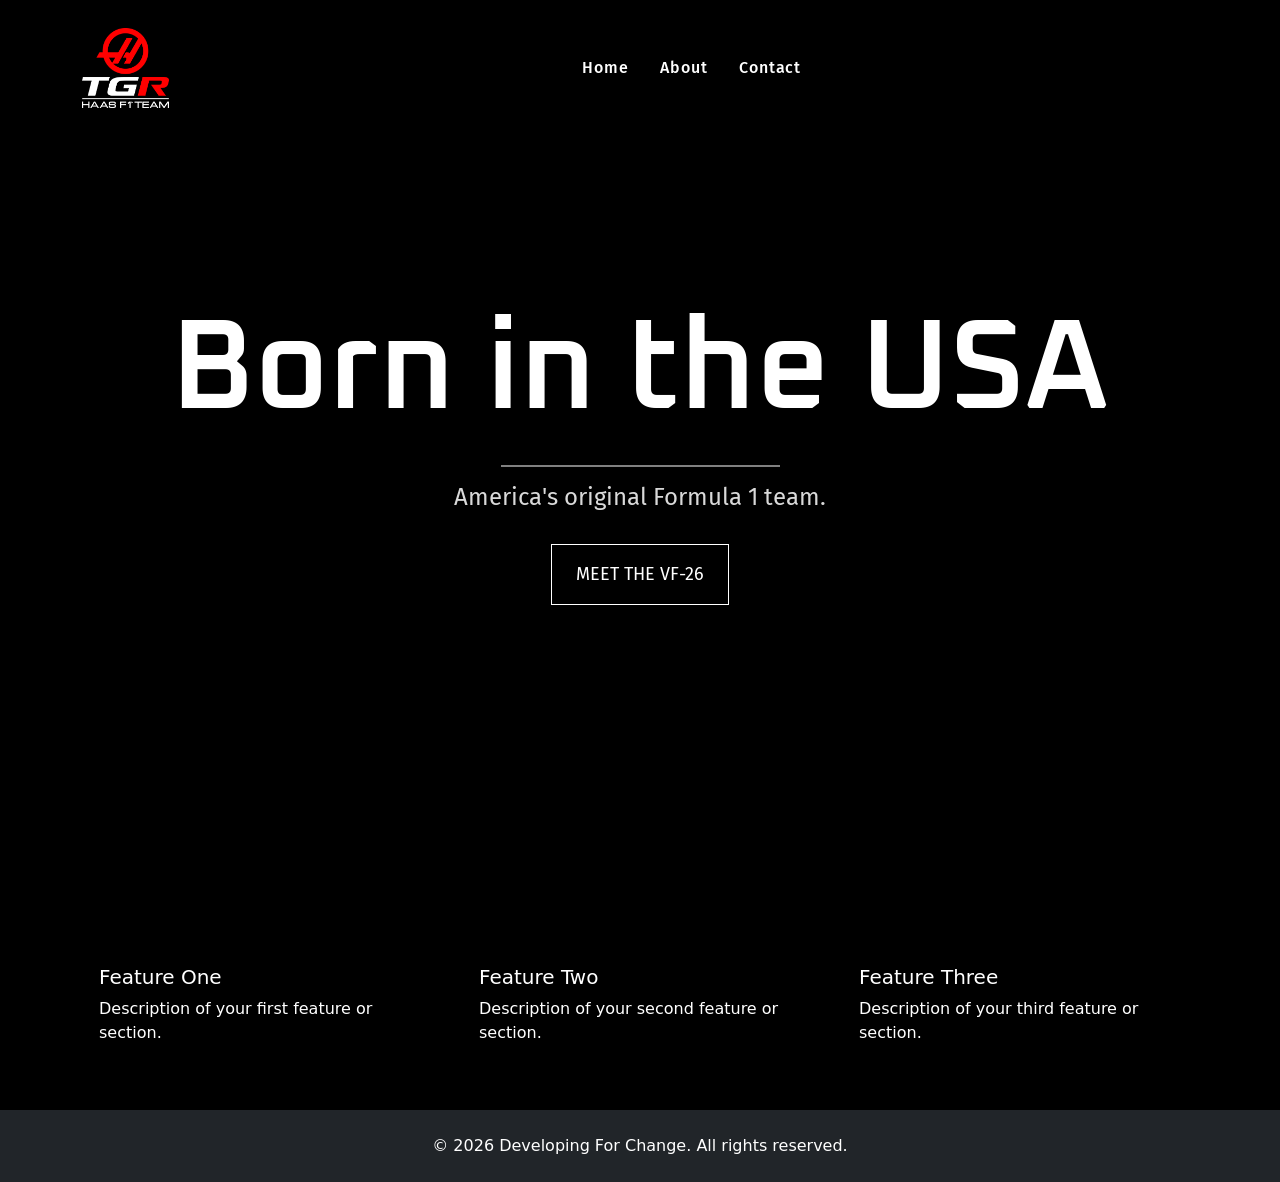
==== index.html @ 132ad81e "Moved CSS File" ====
<!DOCTYPE html>
<html lang="en">
<head>
    <meta charset="UTF-8">
    <meta name="viewport" content="width=device-width, initial-scale=1.0">
    <title>Developing For Change</title>

    <!-- Google Fonts -->
    <link rel="preconnect" href="https://fonts.googleapis.com">
    <link rel="preconnect" href="https://fonts.gstatic.com" crossorigin>
    <link href="https://fonts.googleapis.com/css2?family=Fira+Sans:ital,wght@0,300;0,400;0,600;0,700;1,400&family=Oxanium:wght@300;400;600;700&display=swap" rel="stylesheet">

    <!-- Bootstrap CSS -->
    <link href="https://cdn.jsdelivr.net/npm/bootstrap@5.3.3/dist/css/bootstrap.min.css" rel="stylesheet">

    <!-- Custom Styles -->
    <link rel="stylesheet" href="styles.css">
</head>
<body>

    <!-- Navbar -->
    <nav class="navbar navbar-expand-lg navbar-dark bg-dark">
        <div class="container">
            <a class="navbar-brand" href="#">
                <img src=".idea/media/tgrhf1_team_-_logo_rgb_full_vert_0.png" width="auto" height="80" class="d-inline-block align-top" alt="">
            </a>
            <button class="navbar-toggler" type="button" data-bs-toggle="collapse" data-bs-target="#navbarNav">
                <span class="navbar-toggler-icon"></span>
            </button>
            <div class="collapse navbar-collapse" id="navbarNav">
                <ul class="navbar-nav mx-auto justify-content-center">
                    <li class="nav-item"><a class="nav-link active" href="#">Home</a></li>
                    <li class="nav-item"><a class="nav-link" href="#">About</a></li>
                    <li class="nav-item"><a class="nav-link" href="#">Contact</a></li>
                </ul>
            </div>
        </div>
    </nav>

    <!-- Hero Section -->
    <section class="hero d-flex align-items-center justify-content-center text-center">
        <video class="hero-video" autoplay muted loop playsinline>
            <source src=".idea/media/hero-video.mp4" type="video/mp4">
        </video>
        <div class="hero-overlay"></div>
        <div class="container hero-content">
            <h1 class="hero-heading">Born in the USA</h1>
            <hr>
            <h6 class="hero-subheading mt-3">America's original Formula 1 team.</h6>
            <a href="#" class="btn btn-primary btn-lg mt-4">MEET THE VF-26</a>
        </div>
    </section>

    <!-- Main Content -->
    <main class="container my-5">
        <div class="row g-4">
            <div class="col-md-4">
                <div class="card h-100">
                    <div class="card-body">
                        <h5 class="card-title">Feature One</h5>
                        <p class="card-text">Description of your first feature or section.</p>
                    </div>
                </div>
            </div>
            <div class="col-md-4">
                <div class="card h-100">
                    <div class="card-body">
                        <h5 class="card-title">Feature Two</h5>
                        <p class="card-text">Description of your second feature or section.</p>
                    </div>
                </div>
            </div>
            <div class="col-md-4">
                <div class="card h-100">
                    <div class="card-body">
                        <h5 class="card-title">Feature Three</h5>
                        <p class="card-text">Description of your third feature or section.</p>
                    </div>
                </div>
            </div>
        </div>
    </main>

    <!-- Footer -->
    <footer class="bg-dark text-white text-center py-4">
        <div class="container">
            <p class="mb-0">&copy; 2026 Developing For Change. All rights reserved.</p>
        </div>
    </footer>

    <!-- Bootstrap JS -->
    <script src="https://cdn.jsdelivr.net/npm/bootstrap@5.3.3/dist/js/bootstrap.bundle.min.js"></script>

</body>
</html>
---- styles.css ----
:root {
    /* --- Backgrounds --- */
    --bs-body-bg:               #000000;  /* Main page background */
    --bs-secondary-bg:          #333333;  /* Secondary/muted background (cards, inputs, etc.) */

    /* --- Text --- */
    --bs-body-color:            #ffffff;  /* Default body text */
    --bs-secondary-color: rgba(255, 255, 255, 0.7);  /* Muted/secondary text */
    --bs-heading-color:         #ffffff;  /* h1–h6 headings */
    --bs-link-color:            #dd3333;  /* Hyperlinks */
    --bs-link-hover-color:      #ffffff;  /* Hyperlink hover */

    /* --- Navbar --- */
    --navbar-bg:                #000000;  /* Navbar background colour */
    --navbar-link-color:        #ffffff;  /* Navbar link text */
    --navbar-link-hover-color:  #dd3333;  /* Navbar link hover */
    --navbar-brand-color:       #ffffff;  /* Navbar brand text */

    /* --- Buttons --- */
    --btn-primary-bg: rgba(0, 0, 0, 0);  /* Primary button background */
    --btn-primary-border: #ffffff;  /* Primary button border */
    --btn-primary-color:        #ffffff;  /* Primary button text */
    --btn-primary-hover-bg: #df0000;  /* Primary button hover background */
    --btn-secondary-bg: #606060;  /* Secondary button background */
    --btn-secondary-border: #ffffff;  /* Secondary button border */
    --btn-secondary-color:      #ffffff;  /* Secondary button text */
    --btn-secondary-hover-bg: #9f9f9f;  /* Secondary button hover background */
    --btn-border-radius:        0rem;                    /* Button corner radius */
    --btn-padding-y:            16px;               /* Button vertical padding */
    --btn-padding-x:            24px;                /* Button horizontal padding */
    --btn-font-size:            18px;                   /* Button font size */
    --btn-primary-font-family:  'Fira Sans', sans-serif; /* Button font family */

    /* --- Navbar Gradient --- */
    --navbar-gradient-start:    rgba(0, 0, 0, 1);       /* Gradient top colour */
    --navbar-gradient-end:      rgba(0, 0, 0, 0);       /* Gradient bottom colour */

    /* --- Navbar Links --- */
    --navbar-ul-gap:            16px;                   /* Gap between nav items */
    --navbar-link-font-family:  'Fira Sans', sans-serif; /* Nav link font */
    --navbar-link-font-size:    16px;                   /* Nav link font size */
    --navbar-link-font-weight:  500;                    /* Nav link font weight */
    --navbar-link-padding-y:    48px;                 /* Nav link vertical padding */
    --navbar-link-padding-x:    0.75rem;                /* Nav link horizontal padding */
    --navbar-link-letter-spacing: 0.05em;               /* Nav link letter spacing */

    /* --- Hero Section --- */
    --hero-overlay-opacity:     0.2;                    /* Overlay for contrast */
    --hero-heading-font:        'Oxanium', sans-serif;  /* Hero font */
    --hero-heading-size:        8rem;                   /* Hero font size */
    --hero-heading-weight:      600;                    /* Hero font weight */
    --hero-heading-color:       #ffffff;                /* Hero text colour */
    --hero-subheading-font:     'Fira Sans', sans-serif; /* Hero caption font */
    --hero-subheading-size:     1.5rem;                 /* Hero caption size */
    --hero-subheading-weight:   400;                    /* Hero caption weight */
    --hero-subheading-color:    #ffffff;                /* Hero caption colour */
    --hero-subheading-opacity:  0.85;                   /* Hero caption opacity */

    /* --- Divider line --- */
    --hr-color:                 #ffffff;
    --hr-thickness:             2px;
    --hr-width:                 25%;
    --hr-opacity:               0.5;
    --hr-margin:                1rem auto;

    /* --- Cards --- */
    --bs-card-bg:               #ffffff;  /* Card background */
    --bs-card-border-color:     #dee2e6;  /* Card border colour */
    --bs-card-border-radius:    0.375rem; /* Card corner radius */
    --bs-card-cap-bg:           #f8f9fa;  /* Card header/footer background */
    --bs-card-color:            #212529;  /* Card body text */
    --card-box-shadow:          none;     /* Card shadow (e.g. 0 2px 8px rgba(0,0,0,0.1)) */
}

/* --- Apply navbar variables --- */
.navbar                         { background-color: var(--navbar-bg) !important; }
.navbar .navbar-brand           { color: var(--navbar-brand-color) !important; }
.navbar .navbar-nav             { gap: var(--navbar-ul-gap); }
.navbar .nav-link {
    color:          var(--navbar-link-color) !important;
    font-family:    var(--navbar-link-font-family);
    font-size:      var(--navbar-link-font-size);
    font-weight:    var(--navbar-link-font-weight);
    padding-top:    var(--navbar-link-padding-y);
    padding-bottom: var(--navbar-link-padding-y);
    padding-left:   var(--navbar-link-padding-x);
    padding-right:  var(--navbar-link-padding-x);
    letter-spacing: var(--navbar-link-letter-spacing);
}
.navbar .nav-link:hover         { color: var(--navbar-link-hover-color) !important; }

/* --- Apply button variables --- */
.btn-primary {
    background-color: var(--btn-primary-bg);
    border-color:     var(--btn-primary-border);
    color:            var(--btn-primary-color);
    border-radius: var(--btn-border-radius);
    font-family: var(--btn-primary-font-family);
    font-size: var(--btn-font-size);
    padding-top:    var(--btn-padding-y);
    padding-bottom: var(--btn-padding-y);
    padding-left:   var(--btn-padding-x);
    padding-right:  var(--btn-padding-x);
}
.btn-primary:hover {
    background-color: var(--btn-primary-hover-bg);
    border-color:     var(--btn-primary-hover-bg);
    color:            var(--btn-primary-color);
}
.btn-secondary {
    background-color: var(--btn-secondary-bg);
    border-color:     var(--btn-secondary-border);
    color:            var(--btn-secondary-color);
}
.btn-secondary:hover {
    background-color: var(--btn-secondary-hover-bg);
    border-color:     var(--btn-secondary-hover-bg);
    color:            var(--btn-secondary-color);
}


.navbar {
    position: absolute;
    top: 0;
    left: 0;
    right: 0;
    z-index: 10;
    background-color: transparent !important;
    background: linear-gradient(180deg, var(--navbar-gradient-start) 0%, var(--navbar-gradient-end) 100%);
}

.hero {
    position: relative;
    min-height: 100vh;
    overflow: hidden;
    color: #ffffff;
}

.hero-video {
    position: absolute;
    top: 50%;
    left: 50%;
    min-width: 100%;
    min-height: 100%;
    transform: translate(-50%, -50%);
    object-fit: cover;
    z-index: 0;
}

.hero-overlay {
    position: absolute;
    inset: 0;
    background-color: rgba(0, 0, 0, var(--hero-overlay-opacity));
    z-index: 1;
}

.hero-content {
    position: relative;
    z-index: 2;
}

.hero-heading {
    font-family: var(--hero-heading-font);
    font-size: var(--hero-heading-size);
    font-weight: var(--hero-heading-weight);
    color: var(--hero-heading-color);
}

.hero-subheading {
    font-family: var(--hero-subheading-font);
    font-size: var(--hero-subheading-size);
    font-weight: var(--hero-subheading-weight);
    opacity: var(--hero-subheading-opacity);
    color: var(--hero-subheading-color);
}

hr {
    border: none;
    border-top: var(--hr-thickness) solid var(--hr-color);
    width: var(--hr-width);
    margin: var(--hr-margin);
    opacity: var(--hr-opacity);
}
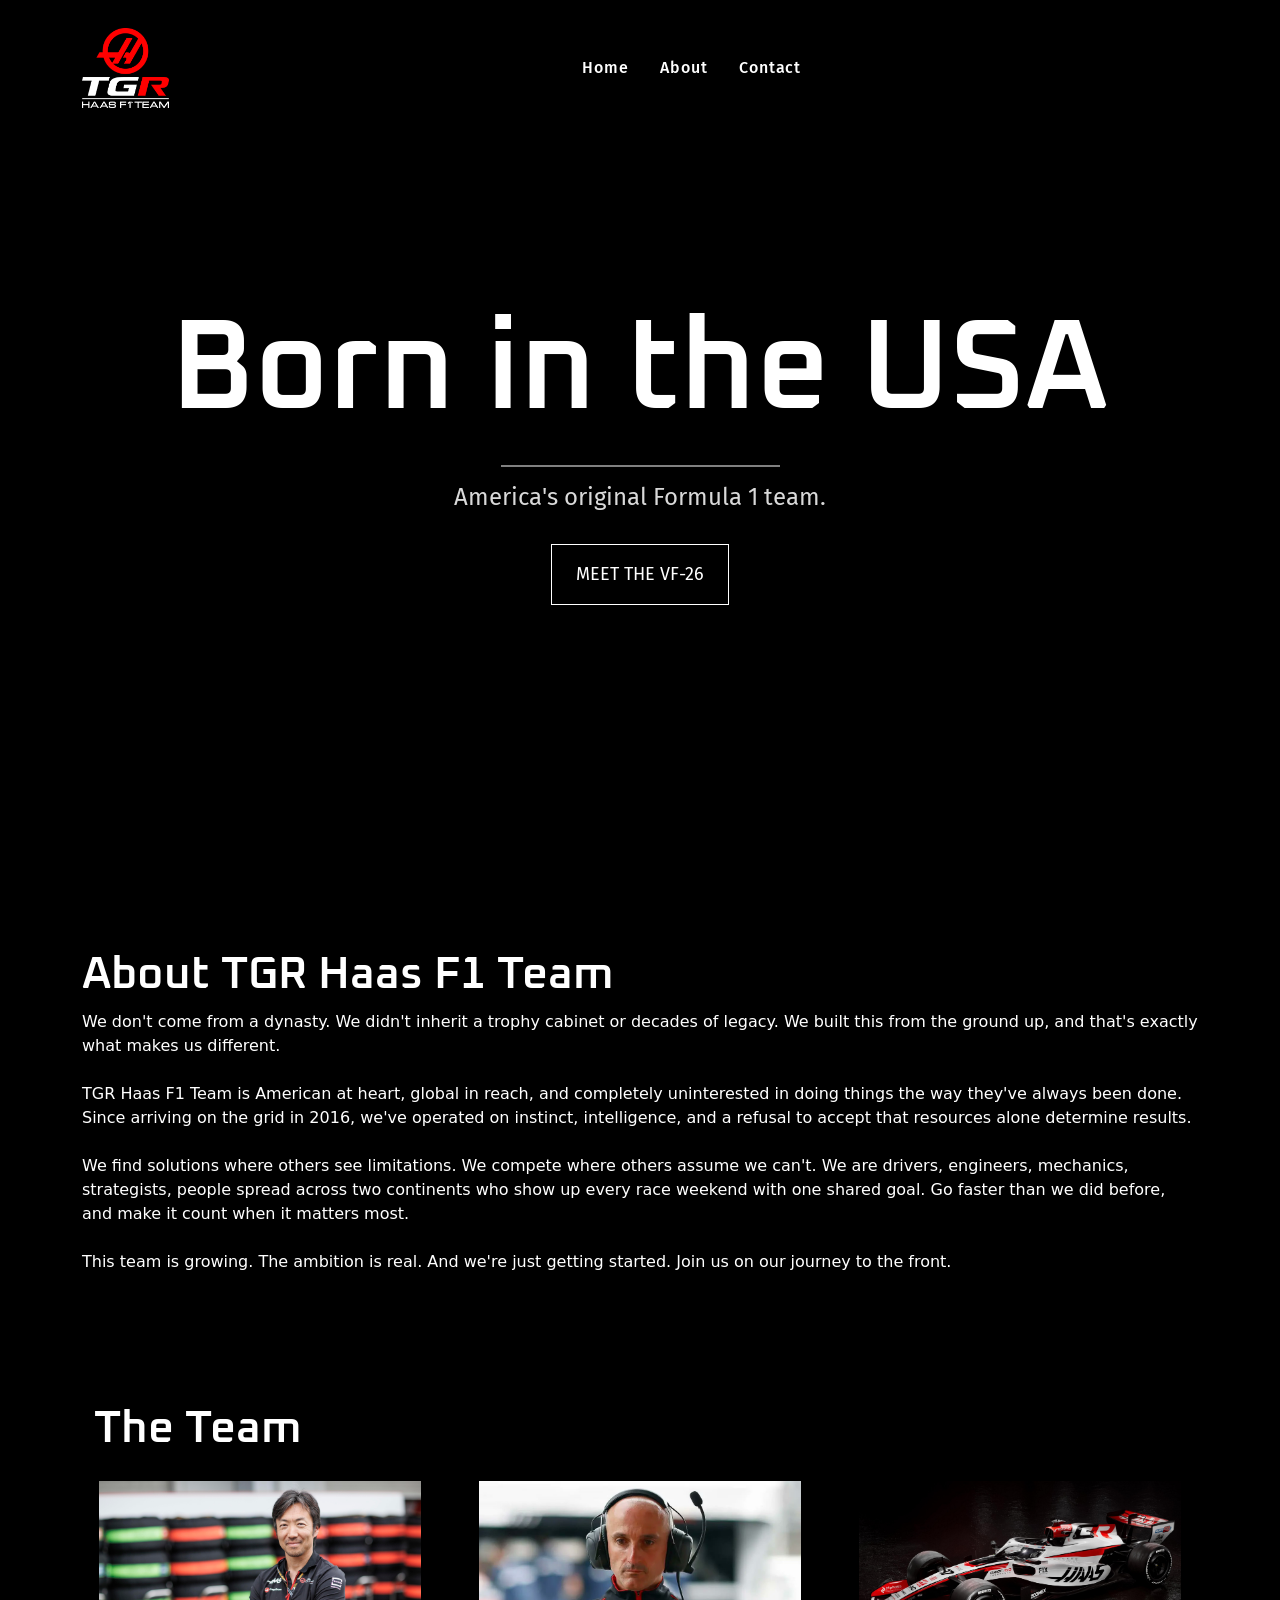
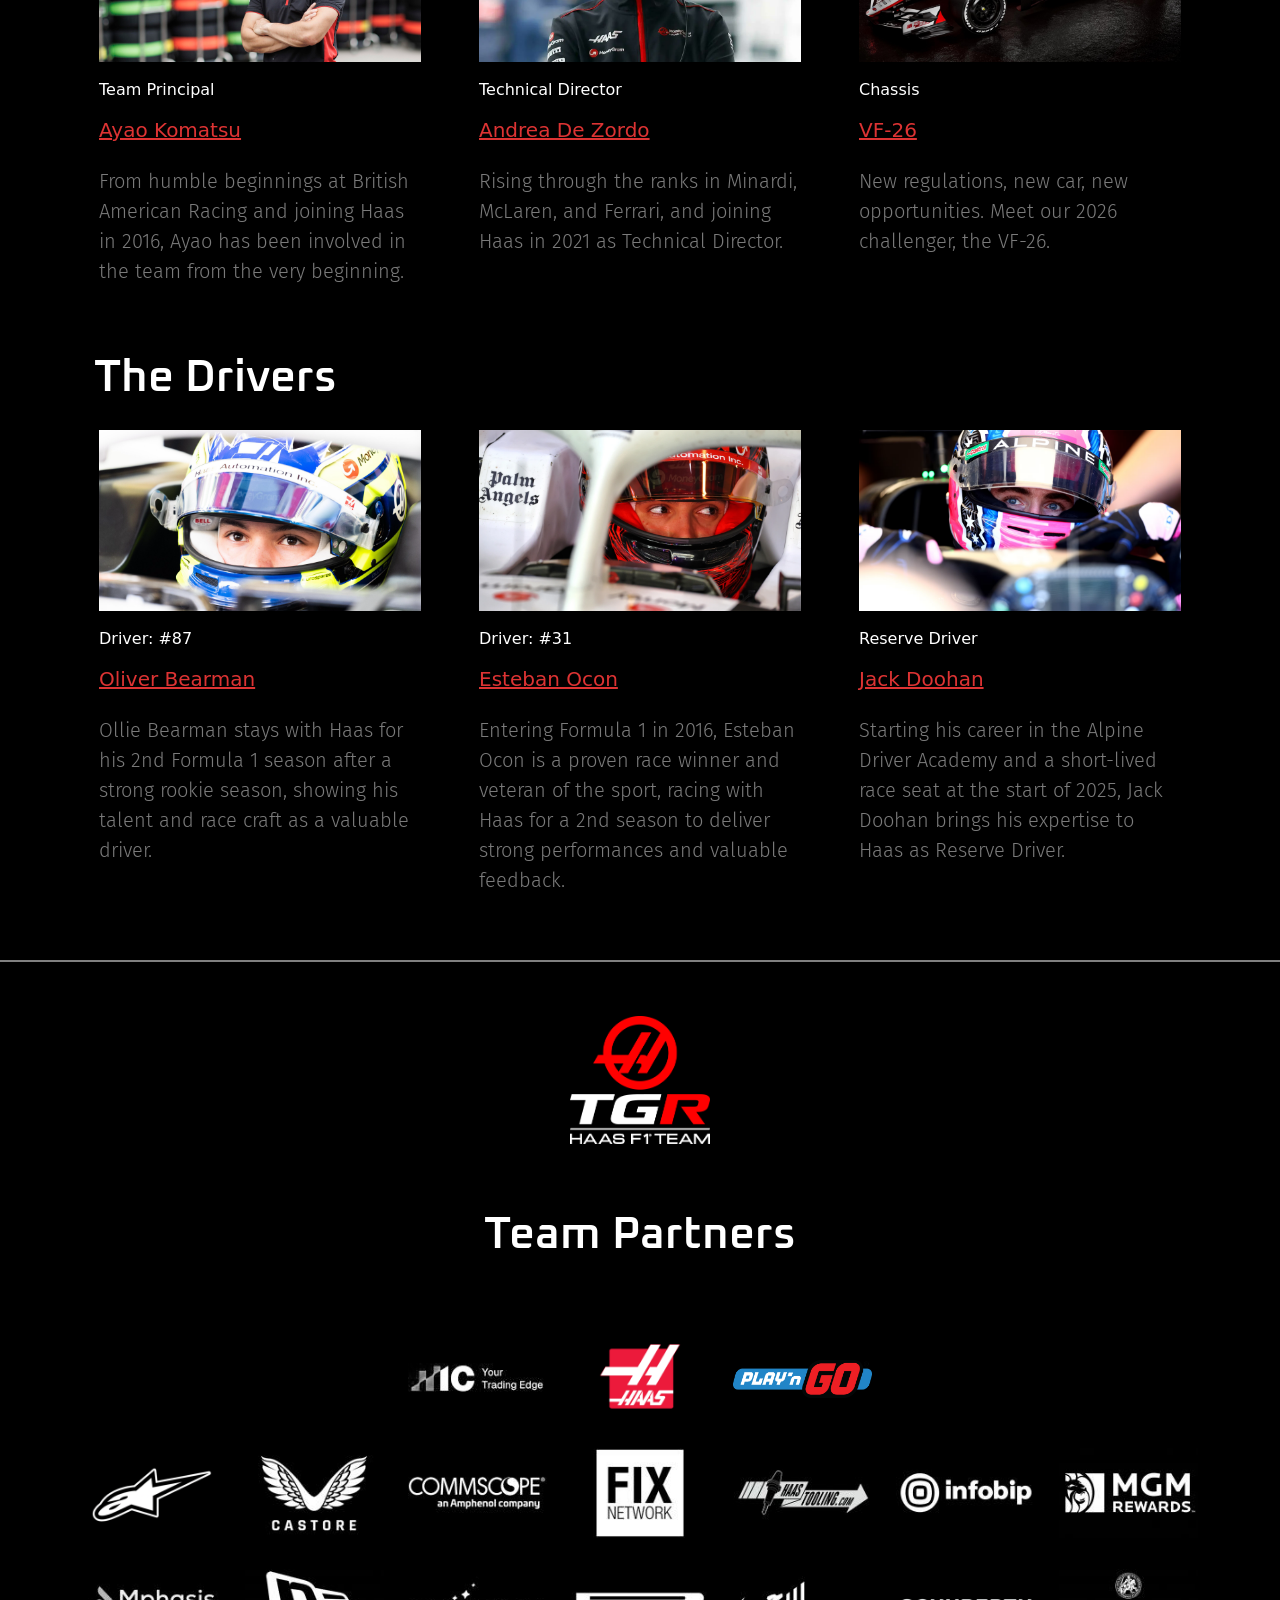
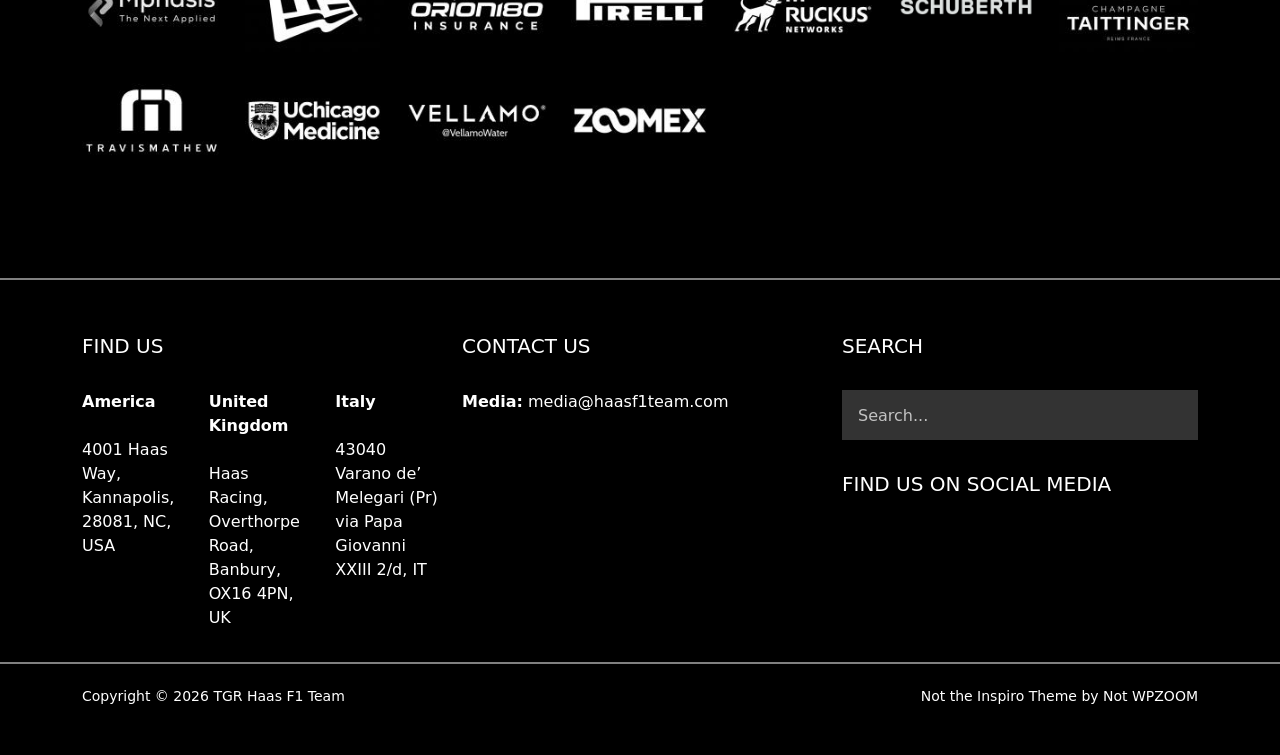
==== commit e9ac1035: "Added pages and descriptions" ====
--- a/index.html
+++ b/index.html
@@ -21,8 +21,8 @@
     <!-- Navbar -->
     <nav class="navbar navbar-expand-lg navbar-dark bg-dark">
         <div class="container">
-            <a class="navbar-brand" href="#">
-                <img src=".idea/media/tgrhf1_team_-_logo_rgb_full_vert_0.png" width="auto" height="80" class="d-inline-block align-top" alt="">
+            <a class="navbar-brand" href="index.html">
+                <img src="media/haas-nav-logo.png" width="auto" height="80" class="d-inline-block align-top" alt="">
             </a>
             <button class="navbar-toggler" type="button" data-bs-toggle="collapse" data-bs-target="#navbarNav">
                 <span class="navbar-toggler-icon"></span>
@@ -40,7 +40,7 @@
     <!-- Hero Section -->
     <section class="hero d-flex align-items-center justify-content-center text-center">
         <video class="hero-video" autoplay muted loop playsinline>
-            <source src=".idea/media/hero-video.mp4" type="video/mp4">
+            <source src="media/hero-video-1080p.mp4" type="video/mp4">
         </video>
         <div class="hero-overlay"></div>
         <div class="container hero-content">
@@ -53,39 +53,270 @@
 
     <!-- Main Content -->
     <main class="container my-5">
+        <div class="header-container">
+            <h1>About TGR Haas F1 Team</h1>
+        </div>
+
+    <p style="margin-bottom: 128px">
+        We don't come from a dynasty. We didn't inherit a trophy cabinet or decades of legacy. We built this from the ground up, and that's exactly what makes us different.<br><br>
+        TGR Haas F1 Team is American at heart, global in reach, and completely uninterested in doing things the way they've always been done. Since arriving on the grid in 2016, we've operated on instinct, intelligence, and a refusal to accept that resources alone determine results.<br><br>
+        We find solutions where others see limitations. We compete where others assume we can't. We are drivers, engineers, mechanics, strategists, people spread across two continents who show up every race weekend with one shared goal. Go faster than we did before, and make it count when it matters most.<br><br>
+        This team is growing. The ambition is real. And we're just getting started. Join us on our journey to the front.
+    </p>
+    </main>
+
+    <main class="container my-5">
+        <div class="header-container" style="padding-left: 12px">
+            <h1>The Team</h1>
+        </div>
+
         <div class="row g-4">
             <div class="col-md-4">
                 <div class="card h-100">
                     <div class="card-body">
-                        <h5 class="card-title">Feature One</h5>
-                        <p class="card-text">Description of your first feature or section.</p>
-                    </div>
-                </div>
-            </div>
-            <div class="col-md-4">
-                <div class="card h-100">
-                    <div class="card-body">
-                        <h5 class="card-title">Feature Two</h5>
-                        <p class="card-text">Description of your second feature or section.</p>
-                    </div>
-                </div>
-            </div>
-            <div class="col-md-4">
-                <div class="card h-100">
-                    <div class="card-body">
-                        <h5 class="card-title">Feature Three</h5>
-                        <p class="card-text">Description of your third feature or section.</p>
+                        <img src="media/ayao.jpg" class="img-fluid" alt="..." width="400" height="300">
+                        <c>Team Principal</c>
+                        <h5><a class="link-opacity-100" href="ayao-komatsu.html">Ayao Komatsu</a></h5>
+                        <p class="card-text">From humble beginnings at British American Racing and joining Haas in 2016, Ayao has been involved in the team from the very beginning.</p>
+                    </div>
+                </div>
+            </div>
+            <div class="col-md-4">
+                <div class="card h-100">
+                    <div class="card-body">
+                        <img src="media/andrea.png" class="img-fluid" alt="..." width="400" height="300">
+                        <c>Technical Director</c>
+                        <h5><a class="link-opacity-100" href="andrea-de-zordo.html">Andrea De Zordo</a></h5>
+                        <p class="card-text">Rising through the ranks in Minardi, McLaren, and Ferrari, and joining Haas in 2021 as Technical Director.</p>
+                    </div>
+                </div>
+            </div>
+            <div class="col-md-4">
+                <div class="card h-100">
+                    <div class="card-body">
+                        <img src="media/vf26.jpg" class="img-fluid" alt="..." width="400" height="300">
+                        <c>Chassis</c>
+                        <h5><a class="link-opacity-100" href="vf-26.html">VF-26</a></h5>
+                        <p class="card-text">New regulations, new car, new opportunities. Meet our 2026 challenger, the VF-26.</p>
                     </div>
                 </div>
             </div>
         </div>
     </main>
 
+    <main class="container my-5">
+        <div class="header-container" style="padding-left: 12px">
+            <h1>The Drivers</h1>
+        </div>
+
+        <div class="row g-4">
+            <div class="col-md-4">
+                <div class="card h-100">
+                    <div class="card-body">
+                        <img src="media/ollie.png" class="img-fluid" alt="..." width="400" height="300">
+                        <c>Driver: #87</c>
+                        <h5><a class="link-opacity-100" href="#">Oliver Bearman</a></h5>
+                        <p class="card-text">Ollie Bearman stays with Haas for his 2nd Formula 1 season after a strong rookie season, showing his talent and race craft as a valuable driver.</p>
+                    </div>
+                </div>
+            </div>
+            <div class="col-md-4">
+                <div class="card h-100">
+                    <div class="card-body">
+                        <img src="media/esteban.png" class="img-fluid" alt="..." width="400" height="300">
+                        <c>Driver: #31</c>
+                        <h5><a class="link-opacity-100" href="#">Esteban Ocon</a></h5>
+                        <p class="card-text">Entering Formula 1 in 2016, Esteban Ocon is a proven race winner and veteran of the sport, racing with Haas for a 2nd season to deliver strong performances and valuable feedback.</p>
+                    </div>
+                </div>
+            </div>
+            <div class="col-md-4">
+                <div class="card h-100">
+                    <div class="card-body">
+                        <img src="media/jack.png" class="img-fluid" alt="..." width="400" height="300">
+                        <c>Reserve Driver</c>
+                        <h5><a class="link-opacity-100" href="#">Jack Doohan</a></h5>
+                        <p class="card-text">Starting his career in the Alpine Driver Academy and a short-lived race seat at the start of 2025, Jack Doohan brings his expertise to Haas as Reserve Driver.</p>
+                    </div>
+                </div>
+            </div>
+        </div>
+    </main>
+
+    <hr class="page-separator">
+
+    <main class="container my-5">
+        <div class="sponsor-container">
+            <img src="media/haas-nav-logo.png" width="auto" height="128" class="d-inline-block align-top" alt="">
+            <h1 style="text-align: center">Team Partners</h1>
+        </div>
+
+        <div class="grid-7">
+            <div class="grid-item"></div>
+
+            <div class="grid-item"></div>
+
+            <div class="grid-item">
+                <img src="media/sponsors/ic.png" alt="" width="120" height="90">
+            </div>
+
+            <div class="grid-item">
+                <img src="media/sponsors/Haas%20Automation@2x.png" alt="" width="120" height="90">
+            </div>
+
+            <div class="grid-item">
+                <img src="media/sponsors/playngo_logo.png" alt="" width="120" height="90" style="object-fit: contain;">
+            </div>
+
+            <div class="grid-item"></div>
+
+            <div class="grid-item"></div>
+
+
+            <div class="grid-item">
+                <img src="media/sponsors/alpinestars-png_0.png" alt="" width="120" height="90">
+            </div>
+
+            <div class="grid-item">
+                <img src="media/sponsors/castore-logo_1.png" alt="" width="120" height="90">
+            </div>
+
+            <div class="grid-item">
+                <img src="media/sponsors/cs-logo.png" alt="" width="120" height="90">
+            </div>
+
+            <div class="grid-item">
+                <img src="media/sponsors/fix-network_logo_1.png" alt="" width="120" height="90">
+            </div>
+
+            <div class="grid-item">
+                <img src="media/sponsors/haas-tooling.png" alt="" width="120" height="90">
+            </div>
+
+            <div class="grid-item">
+                <img src="media/sponsors/infobip-logo_1.png" alt="" width="120" height="90">
+            </div>
+
+            <div class="grid-item">
+                <img src="media/sponsors/mgm-logo.png" alt="" width="120" height="90">
+            </div>
+
+            <div class="grid-item">
+                <img src="media/sponsors/mphasis_logo_black_1080px.png" alt="" width="120" height="90">
+            </div>
+
+            <div class="grid-item">
+                <img src="media/sponsors/new_era_logo_0.png" alt="" width="120" height="90">
+            </div>
+
+            <div class="grid-item">
+                <img src="media/sponsors/website_logos_orion180_black_hoz.png" alt="" width="120" height="90">
+            </div>
+
+            <div class="grid-item">
+                <img src="media/sponsors/pirelli.png" alt="" width="120" height="90">
+            </div>
+
+            <div class="grid-item">
+                <img src="media/sponsors/rukus-logo.png" alt="" width="120" height="90">
+            </div>
+
+            <div class="grid-item">
+                <img src="media/sponsors/schuberth.png" alt="" width="120" height="90">
+            </div>
+
+            <div class="grid-item">
+                <img src="media/sponsors/website_taittinger_logo.png" alt="" width="120" height="90">
+            </div>
+
+            <div class="grid-item">
+                <img src="media/sponsors/travismathew.png" alt="" width="120" height="90">
+            </div>
+
+            <div class="grid-item">
+                <img src="media/sponsors/ucm_logo.png" alt="" width="120" height="90">
+            </div>
+
+            <div class="grid-item">
+                <img src="media/sponsors/vellamo.png" alt="" width="120" height="90">
+            </div>
+
+            <div class="grid-item">
+                <img src="media/sponsors/zoomex_logo.png" alt="" width="120" height="90">
+            </div>
+
+            <div class="grid-item">
+
+            </div>
+
+            <div class="grid-item">
+
+            </div>
+
+            <div class="grid-item">
+
+            </div>
+
+        </div>
+    </main>
+
     <!-- Footer -->
-    <footer class="bg-dark text-white text-center py-4">
+    <footer class=" text-white py-5">
+        <hr class="page-separator">
         <div class="container">
-            <p class="mb-0">&copy; 2026 Developing For Change. All rights reserved.</p>
-        </div>
+            <div class="row">
+
+                <!-- Left column — contains 3 sub-columns -->
+                <div class="col-md-4">
+                    <h5 class="footer-heading">FIND US</h5>
+                    <div class="row">
+                        <div class="col-4">
+                            <p><b>America</b> <br><br>4001 Haas Way, Kannapolis, 28081, NC, USA</p>
+                        </div>
+                        <div class="col-4">
+                            <p><b>United Kingdom</b> <br><br>Haas Racing, Overthorpe Road, Banbury, OX16 4PN, UK</p>
+                        </div>
+                        <div class="col-4">
+                            <p> <b>Italy</b> <br><br> 43040 Varano de’ Melegari (Pr) via Papa Giovanni XXIII 2/d, IT</p>
+                        </div>
+                    </div>
+                </div>
+
+                <!-- Middle column -->
+                <div class="col-md-4">
+                    <h5 class="footer-heading">CONTACT US</h5>
+                    <p><b>Media:</b> media@haasf1team.com</p>
+
+                </div>
+
+                <!-- Right column -->
+                <div class="col-md-4">
+                    <div class="row">
+                        <div class="col-12">
+                            <h5 class="footer-heading">SEARCH</h5>
+                            <div class="search-container">
+                                <input type="text" class="form-control search-input" placeholder="Search...">
+                                <i class="fas fa-search search-icon"></i>
+                            </div>
+                        </div>
+                    </div>
+                    <div class="row">
+                        <div class="col-12">
+                            <h5 class="footer-heading">FIND US ON SOCIAL MEDIA</h5>
+                        </div>
+                    </div>
+                </div>
+
+            </div>
+        </div>
+        <hr class="page-separator">
+        <div class="container">
+            <div class="d-flex justify-content-between">
+                <small>Copyright © 2026 TGR Haas F1 Team</small>
+                <small>Not the Inspiro Theme by Not WPZOOM</small>
+            </div>
+        </div>
+
     </footer>
 
     <!-- Bootstrap JS -->
--- a/styles.css
+++ b/styles.css
@@ -1,124 +1,161 @@
 :root {
-    /* --- Backgrounds --- */
-    --bs-body-bg:               #000000;  /* Main page background */
-    --bs-secondary-bg:          #333333;  /* Secondary/muted background (cards, inputs, etc.) */
-
-    /* --- Text --- */
-    --bs-body-color:            #ffffff;  /* Default body text */
+    /* --- Background --- */
+    --bs-body-bg: #000000;  /* Main page background */
+    --bs-secondary-bg: #333333;
+    --navbar-footer-bg: #000000;
+
+    /* --- Text Styling --- */
+    --bs-body-color: #ffffff;  /* Default body text */
     --bs-secondary-color: rgba(255, 255, 255, 0.7);  /* Muted/secondary text */
-    --bs-heading-color:         #ffffff;  /* h1–h6 headings */
-    --bs-link-color:            #dd3333;  /* Hyperlinks */
-    --bs-link-hover-color:      #ffffff;  /* Hyperlink hover */
+    --bs-heading-color: #ffffff;  /* h1–h6 headings */
+        --bs-link-color: #dd3333;  /* Hyperlinks */
+        --bs-link-hover-color: #ffffff;  /* Hyperlink hover */
+    --card-link-color: #dd3333;  /* Card link colour */
+    --card-link-hover-color: #000000;  /* Card link hover colour */
+    --card-link-font-weight: 500;      /* Card link font weight */
+    --card-link-text-decoration: underline;   /* Card link underline */
 
     /* --- Navbar --- */
-    --navbar-bg:                #000000;  /* Navbar background colour */
-    --navbar-link-color:        #ffffff;  /* Navbar link text */
-    --navbar-link-hover-color:  #dd3333;  /* Navbar link hover */
-    --navbar-brand-color:       #ffffff;  /* Navbar brand text */
+    --navbar-height: 80px;     /* Navbar height (match logo height) */
+    --navbar-bg: #000000;  /* Navbar background colour */
+    --navbar-link-color: #ffffff;  /* Navbar link text */
+    --navbar-link-hover-color: #dd3333;  /* Navbar link hover */
+    --navbar-brand-color: #ffffff;  /* Navbar brand text */
 
     /* --- Buttons --- */
     --btn-primary-bg: rgba(0, 0, 0, 0);  /* Primary button background */
     --btn-primary-border: #ffffff;  /* Primary button border */
-    --btn-primary-color:        #ffffff;  /* Primary button text */
+    --btn-primary-color: #ffffff;  /* Primary button text */
     --btn-primary-hover-bg: #df0000;  /* Primary button hover background */
-    --btn-secondary-bg: #606060;  /* Secondary button background */
-    --btn-secondary-border: #ffffff;  /* Secondary button border */
-    --btn-secondary-color:      #ffffff;  /* Secondary button text */
-    --btn-secondary-hover-bg: #9f9f9f;  /* Secondary button hover background */
-    --btn-border-radius:        0rem;                    /* Button corner radius */
-    --btn-padding-y:            16px;               /* Button vertical padding */
-    --btn-padding-x:            24px;                /* Button horizontal padding */
-    --btn-font-size:            18px;                   /* Button font size */
+        --btn-secondary-bg: #606060;  /* Secondary button background */
+        --btn-secondary-border: #ffffff;  /* Secondary button border */
+        --btn-secondary-color: #ffffff;  /* Secondary button text */
+        --btn-secondary-hover-bg: #9f9f9f;  /* Secondary button hover background */
+    --btn-border-radius: 0rem;                    /* Button corner radius */
+    --btn-padding-y: 16px;               /* Button vertical padding */
+    --btn-padding-x: 24px;                /* Button horizontal padding */
+    --btn-font-size: 18px;                   /* Button font size */
     --btn-primary-font-family:  'Fira Sans', sans-serif; /* Button font family */
 
     /* --- Navbar Gradient --- */
-    --navbar-gradient-start:    rgba(0, 0, 0, 1);       /* Gradient top colour */
-    --navbar-gradient-end:      rgba(0, 0, 0, 0);       /* Gradient bottom colour */
+    --navbar-gradient-start: rgba(0, 0, 0, 1);       /* Gradient top colour */
+    --navbar-gradient-end: rgba(0, 0, 0, 0);       /* Gradient bottom colour */
 
     /* --- Navbar Links --- */
-    --navbar-ul-gap:            16px;                   /* Gap between nav items */
-    --navbar-link-font-family:  'Fira Sans', sans-serif; /* Nav link font */
-    --navbar-link-font-size:    16px;                   /* Nav link font size */
-    --navbar-link-font-weight:  500;                    /* Nav link font weight */
-    --navbar-link-padding-y:    48px;                 /* Nav link vertical padding */
-    --navbar-link-padding-x:    0.75rem;                /* Nav link horizontal padding */
+    --navbar-ul-gap: 16px;                   /* Gap between nav items */
+    --navbar-link-font-family: 'Fira Sans', sans-serif; /* Nav link font */
+    --navbar-link-font-size: 16px;                   /* Nav link font size */
+    --navbar-link-font-weight: 500;                    /* Nav link font weight */
+    --navbar-link-padding-y: 48px;                 /* Nav link vertical padding */
+    --navbar-link-padding-x: 0.75rem;                /* Nav link horizontal padding */
     --navbar-link-letter-spacing: 0.05em;               /* Nav link letter spacing */
 
     /* --- Hero Section --- */
-    --hero-overlay-opacity:     0.2;                    /* Overlay for contrast */
-    --hero-heading-font:        'Oxanium', sans-serif;  /* Hero font */
-    --hero-heading-size:        8rem;                   /* Hero font size */
-    --hero-heading-weight:      600;                    /* Hero font weight */
-    --hero-heading-color:       #ffffff;                /* Hero text colour */
-    --hero-subheading-font:     'Fira Sans', sans-serif; /* Hero caption font */
-    --hero-subheading-size:     1.5rem;                 /* Hero caption size */
-    --hero-subheading-weight:   400;                    /* Hero caption weight */
-    --hero-subheading-color:    #ffffff;                /* Hero caption colour */
-    --hero-subheading-opacity:  0.85;                   /* Hero caption opacity */
+    --hero-overlay-opacity: 0.2;                    /* Overlay for contrast */
+    --hero-heading-font: 'Oxanium', sans-serif;  /* Hero font */
+    --hero-heading-size: 8rem;                   /* Hero font size */
+    --hero-heading-weight: 600;                    /* Hero font weight */
+    --hero-heading-color: #ffffff;                /* Hero text colour */
+    --hero-subheading-font: 'Fira Sans', sans-serif; /* Hero caption font */
+    --hero-subheading-size: 1.5rem;                 /* Hero caption size */
+    --hero-subheading-weight: 400;                    /* Hero caption weight */
+    --hero-subheading-color: #ffffff;                /* Hero caption colour */
+    --hero-subheading-opacity: 0.85;                   /* Hero caption opacity */
 
     /* --- Divider line --- */
-    --hr-color:                 #ffffff;
-    --hr-thickness:             2px;
-    --hr-width:                 25%;
-    --hr-opacity:               0.5;
-    --hr-margin:                1rem auto;
+    --hr-color: #ffffff;
+    --hr-thickness: 2px;
+    --hr-width: 25%;
+    --hr-opacity: 0.5;
+    --hr-margin: 1rem auto;
 
     /* --- Cards --- */
-    --bs-card-bg:               #ffffff;  /* Card background */
-    --bs-card-border-color:     #dee2e6;  /* Card border colour */
-    --bs-card-border-radius:    0.375rem; /* Card corner radius */
-    --bs-card-cap-bg:           #f8f9fa;  /* Card header/footer background */
-    --bs-card-color:            #212529;  /* Card body text */
-    --card-box-shadow:          none;     /* Card shadow (e.g. 0 2px 8px rgba(0,0,0,0.1)) */
-}
-
-/* --- Apply navbar variables --- */
-.navbar                         { background-color: var(--navbar-bg) !important; }
-.navbar .navbar-brand           { color: var(--navbar-brand-color) !important; }
-.navbar .navbar-nav             { gap: var(--navbar-ul-gap); }
+    --bs-card-bg: #ffffff;  /* Card background */
+    --bs-card-border-color: #dee2e6;  /* Card border colour */
+    --bs-card-border-radius: 0.375rem; /* Card corner radius */
+    --bs-card-cap-bg: #f8f9fa;  /* Card header/footer background */
+    --bs-card-color: #212529;  /* Card body text */
+    --card-box-shadow: none;     /* Card shadow (e.g. 0 2px 8px rgba(0,0,0,0.1)) */
+    --card-body-gap: 1rem;     /* Vertical spacing between card elements */
+    --card-body-font-color: #7a7a7a;
+}
+
+/* --- Applying navbar variables --- */
+.navbar{ background-color: var(--navbar-bg) !important; }
+.navbar .navbar-brand{ color: var(--navbar-brand-color) !important; }
+.navbar .navbar-nav{ gap: var(--navbar-ul-gap); }
 .navbar .nav-link {
-    color:          var(--navbar-link-color) !important;
-    font-family:    var(--navbar-link-font-family);
-    font-size:      var(--navbar-link-font-size);
-    font-weight:    var(--navbar-link-font-weight);
-    padding-top:    var(--navbar-link-padding-y);
-    padding-bottom: var(--navbar-link-padding-y);
-    padding-left:   var(--navbar-link-padding-x);
-    padding-right:  var(--navbar-link-padding-x);
-    letter-spacing: var(--navbar-link-letter-spacing);
-}
-.navbar .nav-link:hover         { color: var(--navbar-link-hover-color) !important; }
-
-/* --- Apply button variables --- */
+    color:var(--navbar-link-color) !important;
+    font-family:var(--navbar-link-font-family);
+    font-size:var(--navbar-link-font-size);
+    font-weight:var(--navbar-link-font-weight);
+    padding-top:var(--navbar-link-padding-y);
+    padding-bottom:var(--navbar-link-padding-y);
+    padding-left:var(--navbar-link-padding-x);
+    padding-right:var(--navbar-link-padding-x);
+    letter-spacing:var(--navbar-link-letter-spacing);
+}
+.navbar .nav-link:hover{ color: var(--navbar-link-hover-color) !important; }
+
+/* --- Applying button variables --- */
 .btn-primary {
     background-color: var(--btn-primary-bg);
-    border-color:     var(--btn-primary-border);
-    color:            var(--btn-primary-color);
-    border-radius: var(--btn-border-radius);
-    font-family: var(--btn-primary-font-family);
-    font-size: var(--btn-font-size);
-    padding-top:    var(--btn-padding-y);
-    padding-bottom: var(--btn-padding-y);
-    padding-left:   var(--btn-padding-x);
-    padding-right:  var(--btn-padding-x);
-}
+    border-color:var(--btn-primary-border);
+    color:var(--btn-primary-color);
+    border-radius:var(--btn-border-radius);
+    font-family:var(--btn-primary-font-family);
+    font-size:var(--btn-font-size);
+    padding-top:var(--btn-padding-y);
+    padding-bottom:var(--btn-padding-y);
+    padding-left:var(--btn-padding-x);
+    padding-right:var(--btn-padding-x);}
 .btn-primary:hover {
-    background-color: var(--btn-primary-hover-bg);
-    border-color:     var(--btn-primary-hover-bg);
-    color:            var(--btn-primary-color);
-}
+    background-color:var(--btn-primary-hover-bg);
+    border-color:var(--btn-primary-hover-bg);
+    color:var(--btn-primary-color);}
 .btn-secondary {
-    background-color: var(--btn-secondary-bg);
-    border-color:     var(--btn-secondary-border);
-    color:            var(--btn-secondary-color);
-}
+    background-color:var(--btn-secondary-bg);
+    border-color:var(--btn-secondary-border);
+    color:var(--btn-secondary-color);}
 .btn-secondary:hover {
     background-color: var(--btn-secondary-hover-bg);
     border-color:     var(--btn-secondary-hover-bg);
-    color:            var(--btn-secondary-color);
-}
-
-
+    color:            var(--btn-secondary-color);}
+
+/*Applying Text Variables*/
+/*Hero text styling*/
+.hero-heading {
+    font-family: var(--hero-heading-font);
+    font-size: var(--hero-heading-size);
+    font-weight: var(--hero-heading-weight);
+    color: var(--hero-heading-color);}
+.hero-subheading {
+    font-family: var(--hero-subheading-font);
+    font-size: var(--hero-subheading-size);
+    font-weight: var(--hero-subheading-weight);
+    opacity: var(--hero-subheading-opacity);
+    color: var(--hero-subheading-color);}
+/*Divider styling*/
+hr {
+    border: none;
+    border-top: var(--hr-thickness) solid var(--hr-color);
+    width: var(--hr-width);
+    margin: var(--hr-margin);
+    opacity: var(--hr-opacity);}
+/*Card link styling*/
+.card a {
+    color:           var(--card-link-color);
+    font-weight:     var(--card-link-font-weight);
+    text-decoration: var(--card-link-text-decoration);}
+.card a:hover {
+    color: var(--card-link-hover-color);}
+
+/* --- Navbar spacer (for non-hero pages) --- */
+.navbar-spacer {
+    height: calc(var(--navbar-height) + 32px);
+}
+
+/* --- Element Styling --- */
 .navbar {
     position: absolute;
     top: 0;
@@ -129,13 +166,13 @@
     background: linear-gradient(180deg, var(--navbar-gradient-start) 0%, var(--navbar-gradient-end) 100%);
 }
 
+/*Hero video placement under navbar*/
 .hero {
     position: relative;
     min-height: 100vh;
     overflow: hidden;
     color: #ffffff;
 }
-
 .hero-video {
     position: absolute;
     top: 50%;
@@ -146,38 +183,101 @@
     object-fit: cover;
     z-index: 0;
 }
-
 .hero-overlay {
     position: absolute;
     inset: 0;
     background-color: rgba(0, 0, 0, var(--hero-overlay-opacity));
     z-index: 1;
 }
-
 .hero-content {
     position: relative;
     z-index: 2;
 }
 
-.hero-heading {
-    font-family: var(--hero-heading-font);
-    font-size: var(--hero-heading-size);
-    font-weight: var(--hero-heading-weight);
-    color: var(--hero-heading-color);
-}
-
-.hero-subheading {
-    font-family: var(--hero-subheading-font);
-    font-size: var(--hero-subheading-size);
-    font-weight: var(--hero-subheading-weight);
-    opacity: var(--hero-subheading-opacity);
-    color: var(--hero-subheading-color);
-}
-
-hr {
+/* --- Card body layout --- */
+.card-body {
+    display: flex;
+    flex-direction: column;
+    gap: var(--card-body-gap);
+}
+.card-body p{
+    color: gray;
+}
+.card-body c{
+    font-weight: 500;
+}
+
+h1{
+    font-family: Oxanium, sans-serif;
+    font-weight: 600;
+    font-size: 45px;
+}
+
+/* --- Sponsor Grid --- */
+.grid-7 {
+    display: grid;
+    grid-template-columns: repeat(7, 1fr);
+    gap: 1.5rem;
+}
+.grid-item {
+    display: flex;
+    flex-direction: column;
+    align-items: flex-start;
+    gap: 0.4rem;
+}
+.grid-item img {
+    width: 100%;
+    height: 90px;
+    object-fit: cover;
+}
+
+.sponsor-container {
+    display: flex;
+    flex-direction: column;
+    gap: 64px;
+    align-items: center;
+    margin-bottom: 64px;
+}
+
+.page-separator{
+    width: 100%;
+    height: 8px;
+    color: white;
+}
+
+.search-container {
+    position: relative;
+}
+
+.search-input {
+    height: 50px;
+    border-radius: 0px;
+    padding-left: 16px;
     border: none;
-    border-top: var(--hr-thickness) solid var(--hr-color);
-    width: var(--hr-width);
-    margin: var(--hr-margin);
-    opacity: var(--hr-opacity);
+    box-shadow: 0 0 10px rgba(0, 0, 0, 0.1);
+    background-color: var(--bs-secondary-bg);
+}
+
+.search-icon {
+    position: absolute;
+    top: 50%;
+    left: 15px;
+    transform: translateY(-50%);
+    color: #888;
+}
+
+footer{
+    background-color: var(--navbar-footer-bg);
+}
+
+.footer-heading{
+    margin-bottom: 32px;
+    margin-top: 32px;
+}
+
+p.card-text{
+    font-size: 20px;
+    font-family: Fira Sans, sans-serif;
+    font-weight: 300;
+    color: var(--card-body-font-color);
 }
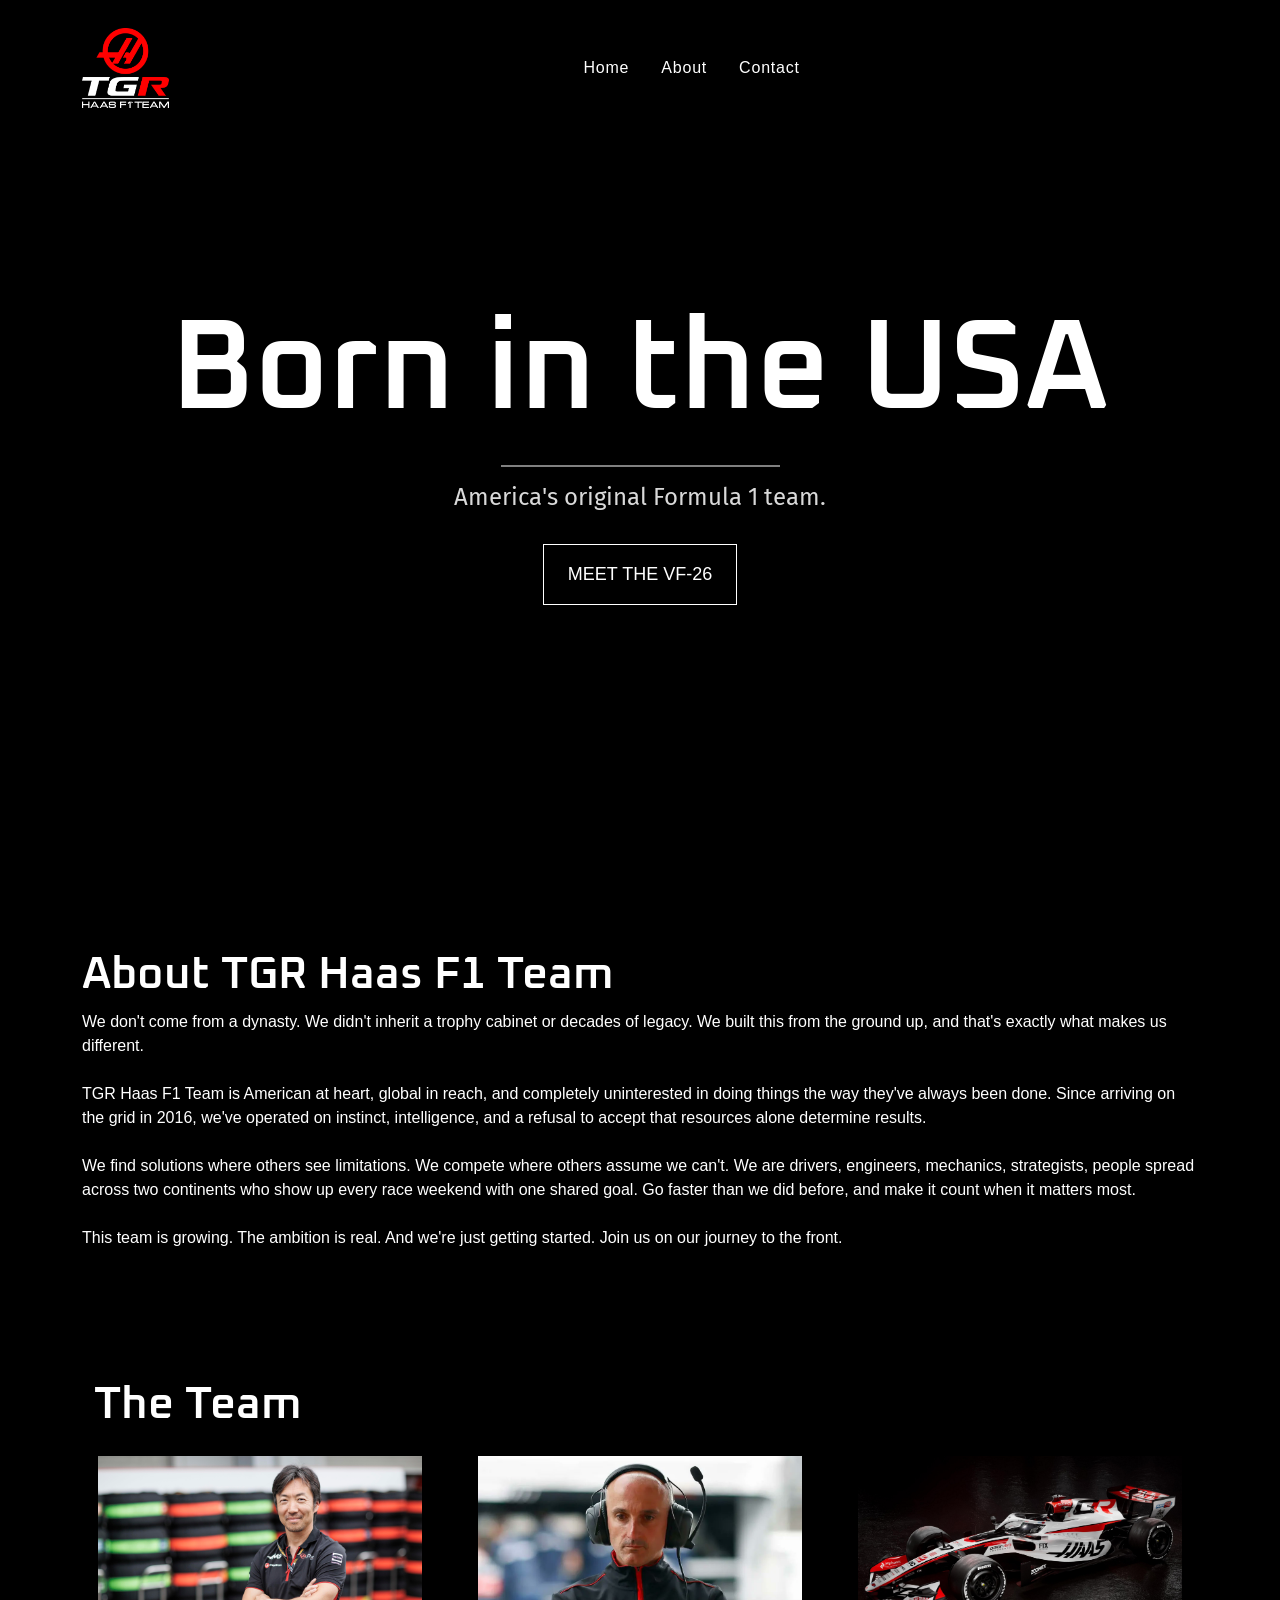
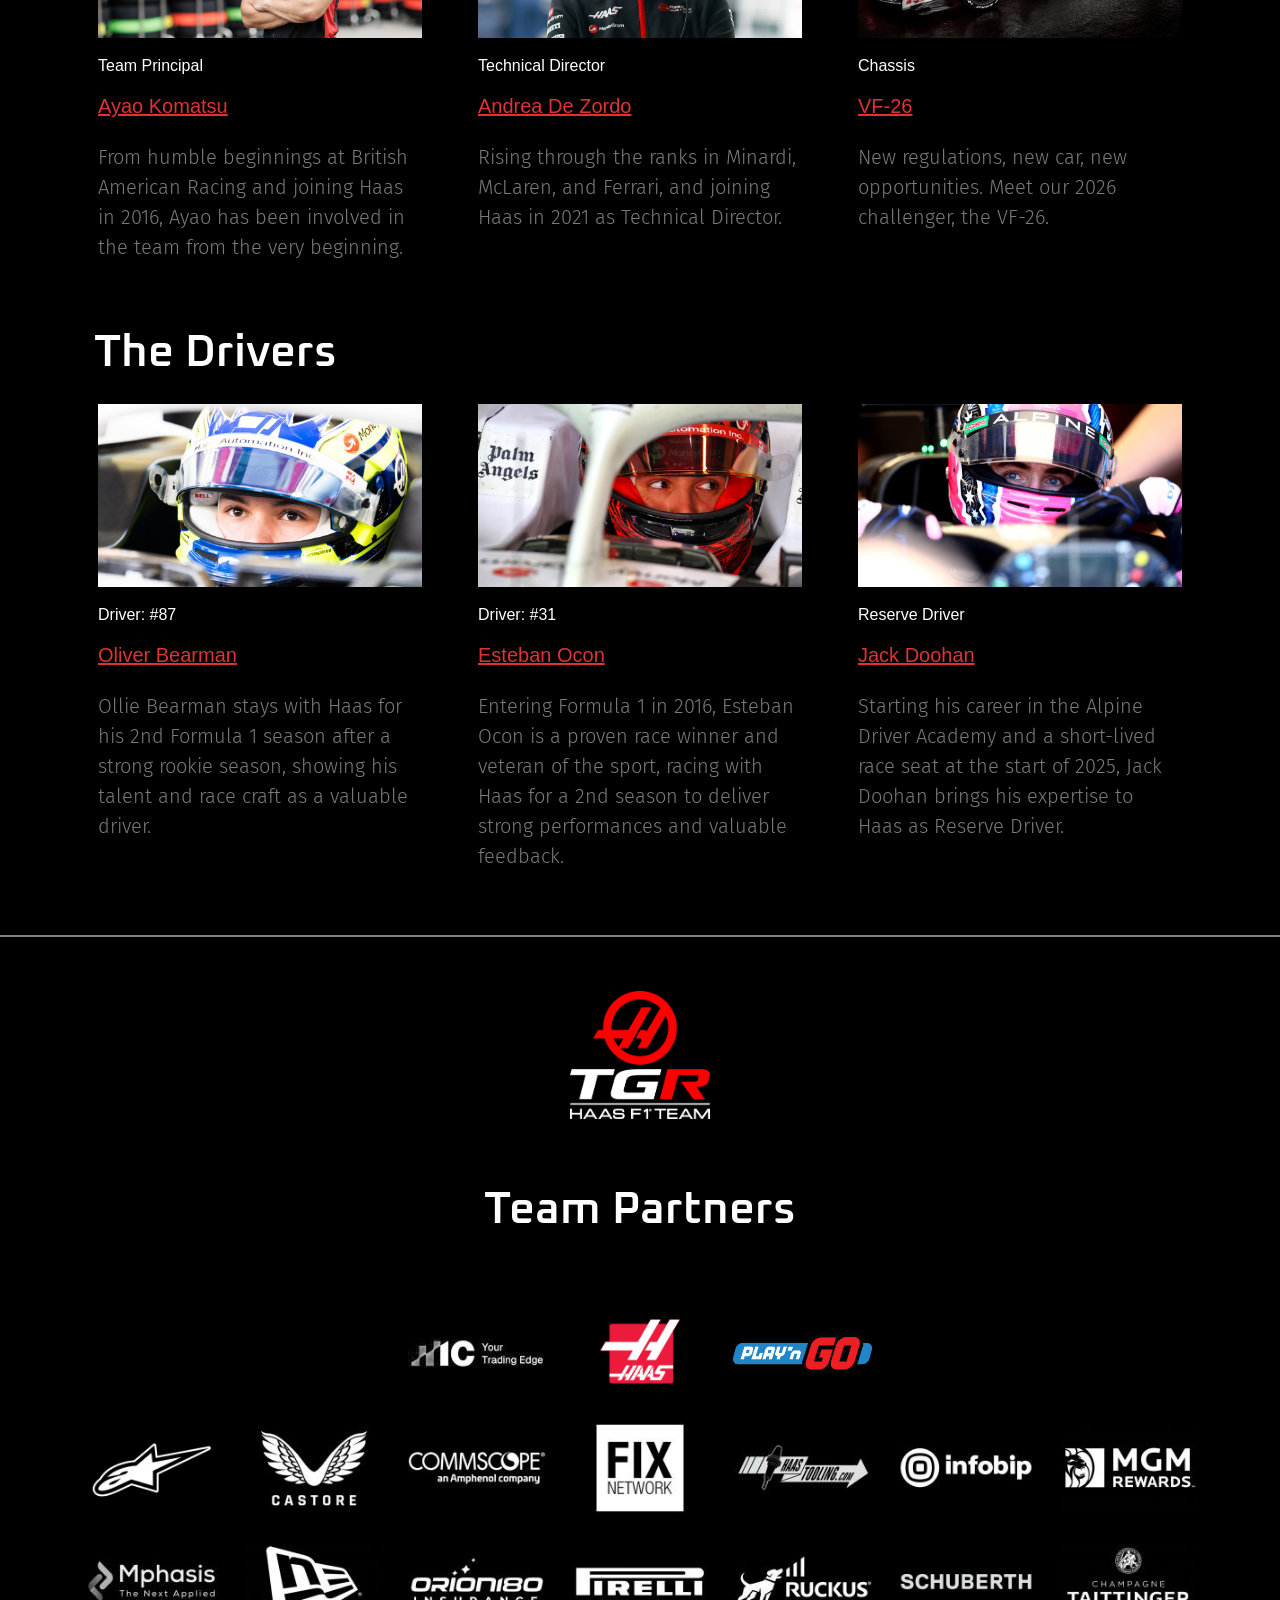
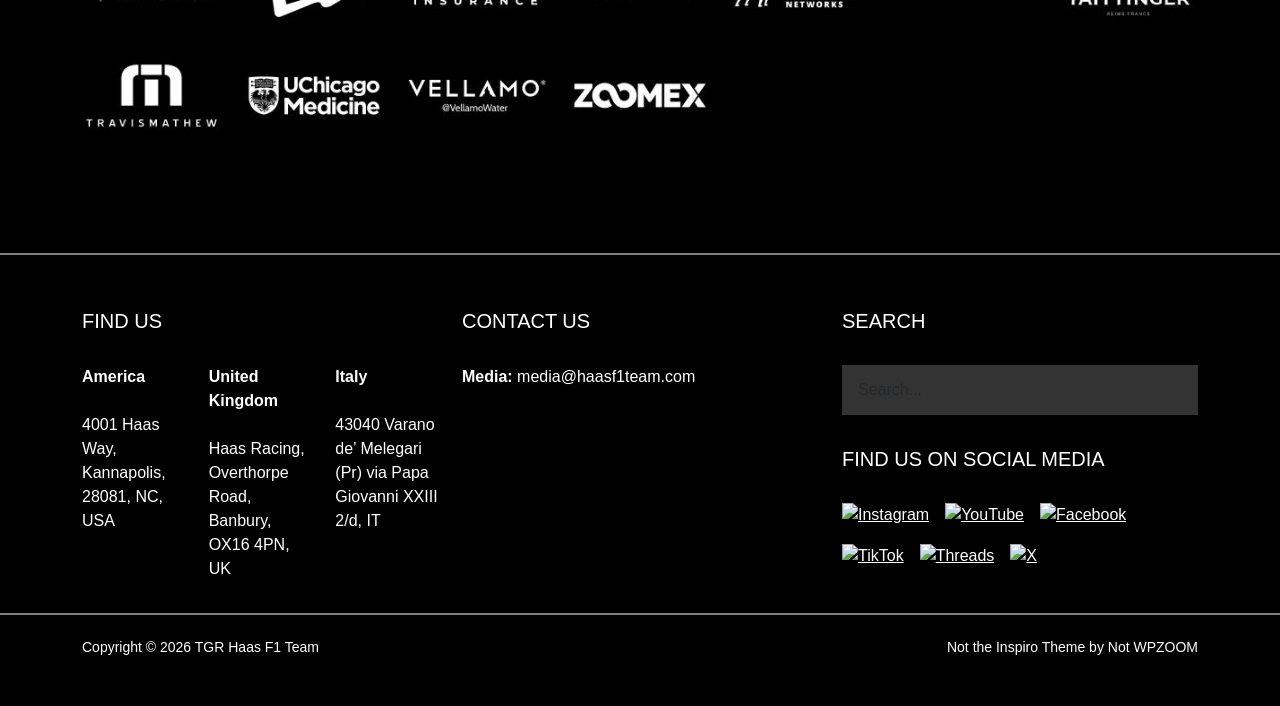
==== commit a588764f: "Added page content, changed css implementation" ====
--- a/index.html
+++ b/index.html
@@ -303,6 +303,26 @@
                     <div class="row">
                         <div class="col-12">
                             <h5 class="footer-heading">FIND US ON SOCIAL MEDIA</h5>
+                            <div class="social-icons d-flex gap-3 flex-wrap">
+                                <a href="https://www.instagram.com/haasf1team" target="_blank" rel="noopener" aria-label="Instagram" class="social-icon">
+                                    <img src="https://cdn.simpleicons.org/instagram/ffffff" width="28" height="28" alt="Instagram">
+                                </a>
+                                <a href="https://www.youtube.com/@HaasF1Team" target="_blank" rel="noopener" aria-label="YouTube" class="social-icon">
+                                    <img src="https://cdn.simpleicons.org/youtube/ffffff" width="28" height="28" alt="YouTube">
+                                </a>
+                                <a href="https://www.facebook.com/HaasF1Team" target="_blank" rel="noopener" aria-label="Facebook" class="social-icon">
+                                    <img src="https://cdn.simpleicons.org/facebook/ffffff" width="28" height="28" alt="Facebook">
+                                </a>
+                                <a href="https://www.tiktok.com/@haasf1team" target="_blank" rel="noopener" aria-label="TikTok" class="social-icon">
+                                    <img src="https://cdn.simpleicons.org/tiktok/ffffff" width="28" height="28" alt="TikTok">
+                                </a>
+                                <a href="https://www.threads.net/@haasf1team" target="_blank" rel="noopener" aria-label="Threads" class="social-icon">
+                                    <img src="https://cdn.simpleicons.org/threads/ffffff" width="28" height="28" alt="Threads">
+                                </a>
+                                <a href="https://x.com/HaasF1Team" target="_blank" rel="noopener" aria-label="X" class="social-icon">
+                                    <img src="https://cdn.simpleicons.org/x/ffffff" width="28" height="28" alt="X">
+                                </a>
+                            </div>
                         </div>
                     </div>
                 </div>
--- a/styles.css
+++ b/styles.css
@@ -1,283 +1,227 @@
-:root {
-    /* --- Background --- */
-    --bs-body-bg: #000000;  /* Main page background */
-    --bs-secondary-bg: #333333;
-    --navbar-footer-bg: #000000;
-
-    /* --- Text Styling --- */
-    --bs-body-color: #ffffff;  /* Default body text */
-    --bs-secondary-color: rgba(255, 255, 255, 0.7);  /* Muted/secondary text */
-    --bs-heading-color: #ffffff;  /* h1–h6 headings */
-        --bs-link-color: #dd3333;  /* Hyperlinks */
-        --bs-link-hover-color: #ffffff;  /* Hyperlink hover */
-    --card-link-color: #dd3333;  /* Card link colour */
-    --card-link-hover-color: #000000;  /* Card link hover colour */
-    --card-link-font-weight: 500;      /* Card link font weight */
-    --card-link-text-decoration: underline;   /* Card link underline */
-
-    /* --- Navbar --- */
-    --navbar-height: 80px;     /* Navbar height (match logo height) */
-    --navbar-bg: #000000;  /* Navbar background colour */
-    --navbar-link-color: #ffffff;  /* Navbar link text */
-    --navbar-link-hover-color: #dd3333;  /* Navbar link hover */
-    --navbar-brand-color: #ffffff;  /* Navbar brand text */
-
-    /* --- Buttons --- */
-    --btn-primary-bg: rgba(0, 0, 0, 0);  /* Primary button background */
-    --btn-primary-border: #ffffff;  /* Primary button border */
-    --btn-primary-color: #ffffff;  /* Primary button text */
-    --btn-primary-hover-bg: #df0000;  /* Primary button hover background */
-        --btn-secondary-bg: #606060;  /* Secondary button background */
-        --btn-secondary-border: #ffffff;  /* Secondary button border */
-        --btn-secondary-color: #ffffff;  /* Secondary button text */
-        --btn-secondary-hover-bg: #9f9f9f;  /* Secondary button hover background */
-    --btn-border-radius: 0rem;                    /* Button corner radius */
-    --btn-padding-y: 16px;               /* Button vertical padding */
-    --btn-padding-x: 24px;                /* Button horizontal padding */
-    --btn-font-size: 18px;                   /* Button font size */
-    --btn-primary-font-family:  'Fira Sans', sans-serif; /* Button font family */
-
-    /* --- Navbar Gradient --- */
-    --navbar-gradient-start: rgba(0, 0, 0, 1);       /* Gradient top colour */
-    --navbar-gradient-end: rgba(0, 0, 0, 0);       /* Gradient bottom colour */
-
-    /* --- Navbar Links --- */
-    --navbar-ul-gap: 16px;                   /* Gap between nav items */
-    --navbar-link-font-family: 'Fira Sans', sans-serif; /* Nav link font */
-    --navbar-link-font-size: 16px;                   /* Nav link font size */
-    --navbar-link-font-weight: 500;                    /* Nav link font weight */
-    --navbar-link-padding-y: 48px;                 /* Nav link vertical padding */
-    --navbar-link-padding-x: 0.75rem;                /* Nav link horizontal padding */
-    --navbar-link-letter-spacing: 0.05em;               /* Nav link letter spacing */
-
-    /* --- Hero Section --- */
-    --hero-overlay-opacity: 0.2;                    /* Overlay for contrast */
-    --hero-heading-font: 'Oxanium', sans-serif;  /* Hero font */
-    --hero-heading-size: 8rem;                   /* Hero font size */
-    --hero-heading-weight: 600;                    /* Hero font weight */
-    --hero-heading-color: #ffffff;                /* Hero text colour */
-    --hero-subheading-font: 'Fira Sans', sans-serif; /* Hero caption font */
-    --hero-subheading-size: 1.5rem;                 /* Hero caption size */
-    --hero-subheading-weight: 400;                    /* Hero caption weight */
-    --hero-subheading-color: #ffffff;                /* Hero caption colour */
-    --hero-subheading-opacity: 0.85;                   /* Hero caption opacity */
-
-    /* --- Divider line --- */
-    --hr-color: #ffffff;
-    --hr-thickness: 2px;
-    --hr-width: 25%;
-    --hr-opacity: 0.5;
-    --hr-margin: 1rem auto;
-
-    /* --- Cards --- */
-    --bs-card-bg: #ffffff;  /* Card background */
-    --bs-card-border-color: #dee2e6;  /* Card border colour */
-    --bs-card-border-radius: 0.375rem; /* Card corner radius */
-    --bs-card-cap-bg: #f8f9fa;  /* Card header/footer background */
-    --bs-card-color: #212529;  /* Card body text */
-    --card-box-shadow: none;     /* Card shadow (e.g. 0 2px 8px rgba(0,0,0,0.1)) */
-    --card-body-gap: 1rem;     /* Vertical spacing between card elements */
-    --card-body-font-color: #7a7a7a;
-}
-
-/* --- Applying navbar variables --- */
-.navbar{ background-color: var(--navbar-bg) !important; }
-.navbar .navbar-brand{ color: var(--navbar-brand-color) !important; }
-.navbar .navbar-nav{ gap: var(--navbar-ul-gap); }
-.navbar .nav-link {
-    color:var(--navbar-link-color) !important;
-    font-family:var(--navbar-link-font-family);
-    font-size:var(--navbar-link-font-size);
-    font-weight:var(--navbar-link-font-weight);
-    padding-top:var(--navbar-link-padding-y);
-    padding-bottom:var(--navbar-link-padding-y);
-    padding-left:var(--navbar-link-padding-x);
-    padding-right:var(--navbar-link-padding-x);
-    letter-spacing:var(--navbar-link-letter-spacing);
-}
-.navbar .nav-link:hover{ color: var(--navbar-link-hover-color) !important; }
-
-/* --- Applying button variables --- */
-.btn-primary {
-    background-color: var(--btn-primary-bg);
-    border-color:var(--btn-primary-border);
-    color:var(--btn-primary-color);
-    border-radius:var(--btn-border-radius);
-    font-family:var(--btn-primary-font-family);
-    font-size:var(--btn-font-size);
-    padding-top:var(--btn-padding-y);
-    padding-bottom:var(--btn-padding-y);
-    padding-left:var(--btn-padding-x);
-    padding-right:var(--btn-padding-x);}
-.btn-primary:hover {
-    background-color:var(--btn-primary-hover-bg);
-    border-color:var(--btn-primary-hover-bg);
-    color:var(--btn-primary-color);}
-.btn-secondary {
-    background-color:var(--btn-secondary-bg);
-    border-color:var(--btn-secondary-border);
-    color:var(--btn-secondary-color);}
-.btn-secondary:hover {
-    background-color: var(--btn-secondary-hover-bg);
-    border-color:     var(--btn-secondary-hover-bg);
-    color:            var(--btn-secondary-color);}
-
-/*Applying Text Variables*/
-/*Hero text styling*/
-.hero-heading {
-    font-family: var(--hero-heading-font);
-    font-size: var(--hero-heading-size);
-    font-weight: var(--hero-heading-weight);
-    color: var(--hero-heading-color);}
-.hero-subheading {
-    font-family: var(--hero-subheading-font);
-    font-size: var(--hero-subheading-size);
-    font-weight: var(--hero-subheading-weight);
-    opacity: var(--hero-subheading-opacity);
-    color: var(--hero-subheading-color);}
-/*Divider styling*/
-hr {
-    border: none;
-    border-top: var(--hr-thickness) solid var(--hr-color);
-    width: var(--hr-width);
-    margin: var(--hr-margin);
-    opacity: var(--hr-opacity);}
-/*Card link styling*/
-.card a {
-    color:           var(--card-link-color);
-    font-weight:     var(--card-link-font-weight);
-    text-decoration: var(--card-link-text-decoration);}
-.card a:hover {
-    color: var(--card-link-hover-color);}
-
-/* --- Navbar spacer (for non-hero pages) --- */
-.navbar-spacer {
-    height: calc(var(--navbar-height) + 32px);
-}
-
-/* --- Element Styling --- */
-.navbar {
-    position: absolute;
-    top: 0;
-    left: 0;
-    right: 0;
-    z-index: 10;
-    background-color: transparent !important;
-    background: linear-gradient(180deg, var(--navbar-gradient-start) 0%, var(--navbar-gradient-end) 100%);
-}
-
-/*Hero video placement under navbar*/
-.hero {
-    position: relative;
-    min-height: 100vh;
-    overflow: hidden;
-    color: #ffffff;
-}
-.hero-video {
-    position: absolute;
-    top: 50%;
-    left: 50%;
-    min-width: 100%;
-    min-height: 100%;
-    transform: translate(-50%, -50%);
-    object-fit: cover;
-    z-index: 0;
-}
-.hero-overlay {
-    position: absolute;
-    inset: 0;
-    background-color: rgba(0, 0, 0, var(--hero-overlay-opacity));
-    z-index: 1;
-}
-.hero-content {
-    position: relative;
-    z-index: 2;
-}
-
-/* --- Card body layout --- */
-.card-body {
-    display: flex;
-    flex-direction: column;
-    gap: var(--card-body-gap);
-}
-.card-body p{
-    color: gray;
-}
-.card-body c{
-    font-weight: 500;
-}
-
-h1{
-    font-family: Oxanium, sans-serif;
-    font-weight: 600;
-    font-size: 45px;
-}
-
-/* --- Sponsor Grid --- */
+/* === Overall Styling === */
+
+    html, body {
+        background: #000;
+        color: #fff;
+        font-family: fira-sans, sans-serif;}
+    body {
+        background-color: #000000;}
+    h1{
+        font-family: Oxanium, sans-serif;
+        font-weight: 600;
+        font-size: 45px;}
+    .page-separator{
+        width: 100%;
+        height: 8px;
+        color: white;}
+
+/* ========== */
+
+        /*==============================*/
+
+/* === Navbar === */
+
+    .navbar {
+        position: absolute;
+        top: 0;
+        left: 0;
+        right: 0;
+        z-index: 10;
+        background-color: transparent !important;
+        background: linear-gradient(180deg, rgba(0, 0, 0, 1) 0%, rgba(0, 0, 0, 0) 100%);}
+    .navbar{ background-color: #000000 !important;}
+    .navbar .navbar-brand{ color: #ffffff !important; }
+    .navbar .navbar-nav{ gap: 16px; }
+    .navbar .nav-link {
+        color: #ffffff !important;
+        font-size: 16px;
+        font-weight: 500;
+        padding: 48px 0.75rem;
+        letter-spacing: 0.05rem;}
+    .navbar .nav-link:hover{ color: #df0000 !important; }
+
+    /* - Navbar spacing - */
+    .navbar-spacer {
+        height: calc(80px + 32px);}
+
+/* ========== */
+
+        /*==============================*/
+
+/* === Buttons === */
+
+    /* - Primary Button -*/
+    .btn-primary {
+        background-color: rgba(0, 0, 0, 0);
+        border-color: #ffffff;
+        color: #ffffff;
+        border-radius: 0;
+        font-size: 18px;
+        padding: 16px 24px;}
+    .btn-primary:hover {
+        background-color: #df0000;
+        border-color: #df0000;
+        color: #ffffff;}
+
+    /* - Secondary Button - */
+    .btn-secondary {
+        background-color: #606060;
+        border-color: #ffffff;
+        color: #ffffff;}
+    .btn-secondary:hover {
+        background-color: #9f9f9f;
+        border-color:     #9f9f9f;
+        color:            #ffffff;}
+
+/* ========== */
+
+        /*==============================*/
+
+/* === Hero Section === */
+
+    /* - Sizing & Positioning - */
+    .hero {
+        position: relative;
+        min-height: 100vh;
+        overflow: hidden;
+        color: #ffffff;}
+
+    /* - Content & Overlay - */
+    .hero-content {
+        position: relative;
+        z-index: 2;}
+    .hero-overlay {
+        position: absolute;
+        inset: 0;
+        background-color: rgba(0, 0, 0, 0.2);
+        z-index: 1;}
+    .hero-video {
+        position: absolute;
+        top: 50%;
+        left: 50%;
+        min-width: 100%;
+        min-height: 100%;
+        transform: translate(-50%, -50%);
+        object-fit: cover;
+        z-index: 0;}
+
+    /* - Text Styling - */
+    .hero-heading {
+        font-family: 'Oxanium', sans-serif;;
+        font-size: 8rem;
+        font-weight: 600;
+        color: #ffffff;}
+    .hero-subheading {
+        font-family: 'Fira Sans', sans-serif;;
+        font-size: 1.5rem;
+        font-weight: 400;
+        opacity: 0.85;
+        color: #ffffff;}
+
+/* ========== */
+
+        /*==============================*/
+
+/* === Divider styling === */
+
+    hr {
+        border: none;
+        border-top: 2px solid #ffffff;
+        width: 25%;
+        margin: 1rem auto;
+        opacity: 0.5;}
+
+/* ========== */
+
+        /*==============================*/
+
+/* === Card Styling === */
+
+    /* - Layout & Background - */
+    .card {
+        background-color: #000000 !important;
+        border: none;}
+    .card-body {
+        display: flex;
+        flex-direction: column;
+        gap: 1rem;}
+    .card-body{
+        background: #000;
+        color: #fff;
+    }
+
+    /* - Text Styling - */
+    .card a {
+        color: #dd3333;
+        font-weight: 500;
+        text-decoration: underline;}
+    .card a:hover {
+        color: #ffffff;}
+    .card-body p{
+        color: gray;}
+    .card-body .c {
+        font-weight: 500;}
+    p.card-text{
+        font-size: 20px;
+        font-family: Fira Sans, sans-serif;
+        font-weight: 300;
+        color: #7a7a7a;}
+
+/* ========== */
+
+        /*==============================*/
+
+/* === Sponsor Grid === */
 .grid-7 {
     display: grid;
     grid-template-columns: repeat(7, 1fr);
-    gap: 1.5rem;
-}
+    gap: 1.5rem;}
 .grid-item {
     display: flex;
     flex-direction: column;
     align-items: flex-start;
-    gap: 0.4rem;
-}
+    gap: 0.4rem;}
 .grid-item img {
     width: 100%;
     height: 90px;
-    object-fit: cover;
-}
-
+    object-fit: cover;}
 .sponsor-container {
     display: flex;
     flex-direction: column;
     gap: 64px;
     align-items: center;
-    margin-bottom: 64px;
-}
-
-.page-separator{
-    width: 100%;
-    height: 8px;
-    color: white;
-}
-
-.search-container {
-    position: relative;
-}
-
-.search-input {
-    height: 50px;
-    border-radius: 0px;
-    padding-left: 16px;
-    border: none;
-    box-shadow: 0 0 10px rgba(0, 0, 0, 0.1);
-    background-color: var(--bs-secondary-bg);
-}
-
-.search-icon {
-    position: absolute;
-    top: 50%;
-    left: 15px;
-    transform: translateY(-50%);
-    color: #888;
-}
-
-footer{
-    background-color: var(--navbar-footer-bg);
-}
-
-.footer-heading{
-    margin-bottom: 32px;
-    margin-top: 32px;
-}
-
-p.card-text{
-    font-size: 20px;
-    font-family: Fira Sans, sans-serif;
-    font-weight: 300;
-    color: var(--card-body-font-color);
-}+    margin-bottom: 64px;}
+
+/* ========== */
+
+        /*==============================*/
+
+/* === Footer === */
+
+    footer{
+        background-color: #000000;}
+    .footer-heading{
+        margin-bottom: 32px;
+        margin-top: 32px;}
+    .search-container {
+        position: relative;}
+    .search-input {
+        height: 50px;
+        border-radius: 0;
+        padding-left: 16px;
+        border: none;
+        box-shadow: 0 0 10px rgba(0, 0, 0, 0.1);
+        background-color: #333333;}
+    .search-icon {
+        position: absolute;
+        top: 50%;
+        left: 15px;
+        transform: translateY(-50%);
+        color: #888;}
+    .social-icons {
+        margin-top: 8px;}
+    .social-icon {
+        color: #ffffff;
+        opacity: 1;}
+
+/* ========== */
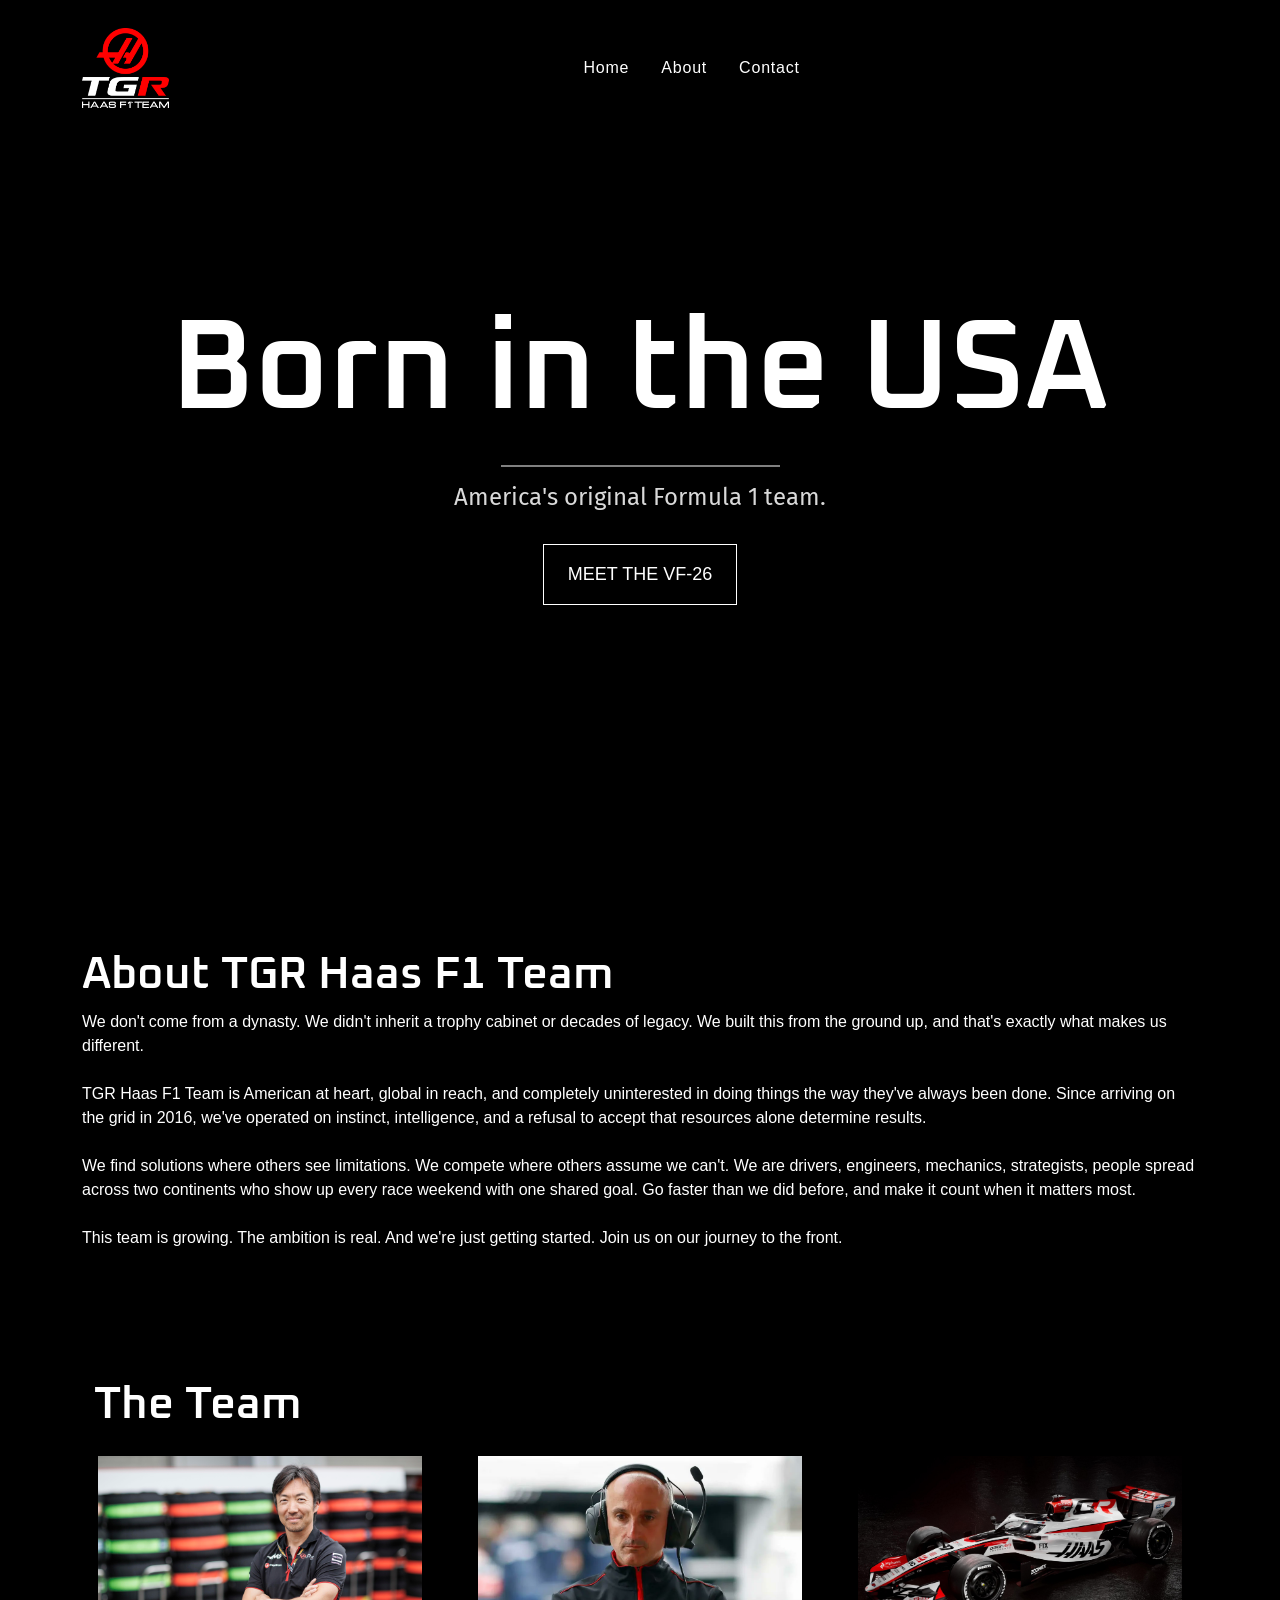
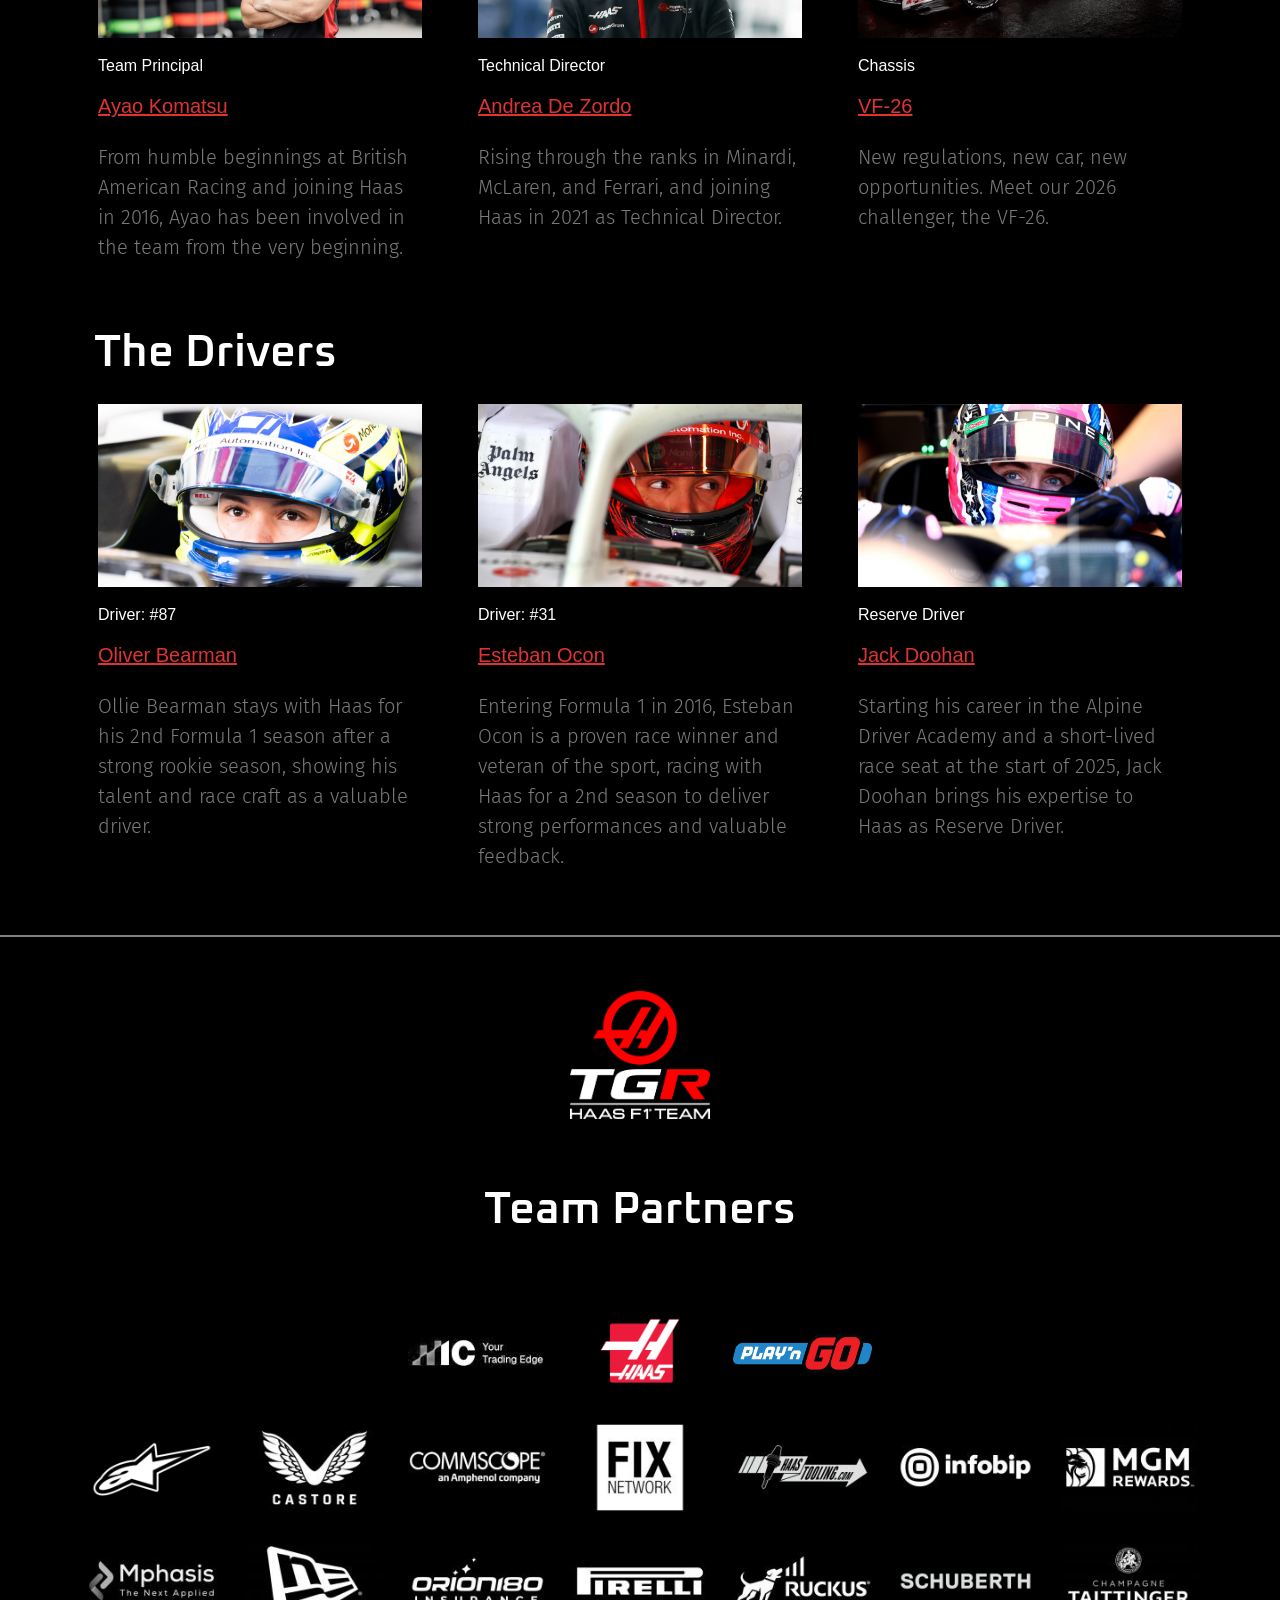
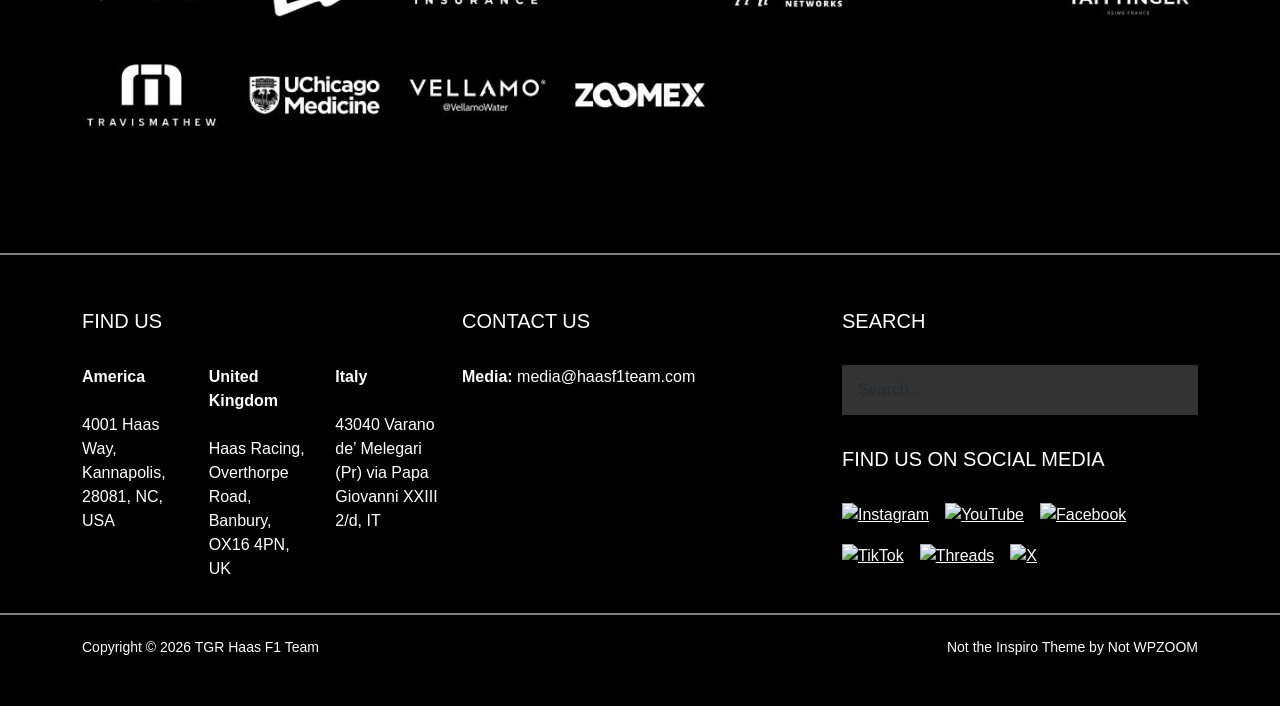
==== commit 095741aa: "Adjusted sponsor grid image fit" ====
--- a/index.html
+++ b/index.html
@@ -157,11 +157,11 @@
             <div class="grid-item"></div>
 
             <div class="grid-item">
-                <img src="media/sponsors/ic.png" alt="" width="120" height="90">
-            </div>
-
-            <div class="grid-item">
-                <img src="media/sponsors/Haas%20Automation@2x.png" alt="" width="120" height="90">
+                <img src="media/sponsors/ic.png" alt="">
+            </div>
+
+            <div class="grid-item">
+                <img src="media/sponsors/Haas%20Automation@2x.png" alt="">
             </div>
 
             <div class="grid-item">
@@ -174,75 +174,75 @@
 
 
             <div class="grid-item">
-                <img src="media/sponsors/alpinestars-png_0.png" alt="" width="120" height="90">
-            </div>
-
-            <div class="grid-item">
-                <img src="media/sponsors/castore-logo_1.png" alt="" width="120" height="90">
-            </div>
-
-            <div class="grid-item">
-                <img src="media/sponsors/cs-logo.png" alt="" width="120" height="90">
-            </div>
-
-            <div class="grid-item">
-                <img src="media/sponsors/fix-network_logo_1.png" alt="" width="120" height="90">
-            </div>
-
-            <div class="grid-item">
-                <img src="media/sponsors/haas-tooling.png" alt="" width="120" height="90">
-            </div>
-
-            <div class="grid-item">
-                <img src="media/sponsors/infobip-logo_1.png" alt="" width="120" height="90">
-            </div>
-
-            <div class="grid-item">
-                <img src="media/sponsors/mgm-logo.png" alt="" width="120" height="90">
-            </div>
-
-            <div class="grid-item">
-                <img src="media/sponsors/mphasis_logo_black_1080px.png" alt="" width="120" height="90">
-            </div>
-
-            <div class="grid-item">
-                <img src="media/sponsors/new_era_logo_0.png" alt="" width="120" height="90">
-            </div>
-
-            <div class="grid-item">
-                <img src="media/sponsors/website_logos_orion180_black_hoz.png" alt="" width="120" height="90">
-            </div>
-
-            <div class="grid-item">
-                <img src="media/sponsors/pirelli.png" alt="" width="120" height="90">
-            </div>
-
-            <div class="grid-item">
-                <img src="media/sponsors/rukus-logo.png" alt="" width="120" height="90">
-            </div>
-
-            <div class="grid-item">
-                <img src="media/sponsors/schuberth.png" alt="" width="120" height="90">
-            </div>
-
-            <div class="grid-item">
-                <img src="media/sponsors/website_taittinger_logo.png" alt="" width="120" height="90">
-            </div>
-
-            <div class="grid-item">
-                <img src="media/sponsors/travismathew.png" alt="" width="120" height="90">
-            </div>
-
-            <div class="grid-item">
-                <img src="media/sponsors/ucm_logo.png" alt="" width="120" height="90">
-            </div>
-
-            <div class="grid-item">
-                <img src="media/sponsors/vellamo.png" alt="" width="120" height="90">
-            </div>
-
-            <div class="grid-item">
-                <img src="media/sponsors/zoomex_logo.png" alt="" width="120" height="90">
+                <img src="media/sponsors/alpinestars-png_0.png" alt="">
+            </div>
+
+            <div class="grid-item">
+                <img src="media/sponsors/castore-logo_1.png" alt="">
+            </div>
+
+            <div class="grid-item">
+                <img src="media/sponsors/cs-logo.png" alt="">
+            </div>
+
+            <div class="grid-item">
+                <img src="media/sponsors/fix-network_logo_1.png" alt="">
+            </div>
+
+            <div class="grid-item">
+                <img src="media/sponsors/haas-tooling.png" alt="">
+            </div>
+
+            <div class="grid-item">
+                <img src="media/sponsors/infobip-logo_1.png" alt="">
+            </div>
+
+            <div class="grid-item">
+                <img src="media/sponsors/mgm-logo.png" alt="">
+            </div>
+
+            <div class="grid-item">
+                <img src="media/sponsors/mphasis_logo_black_1080px.png" alt="">
+            </div>
+
+            <div class="grid-item">
+                <img src="media/sponsors/new_era_logo_0.png" alt="">
+            </div>
+
+            <div class="grid-item">
+                <img src="media/sponsors/website_logos_orion180_black_hoz.png">
+            </div>
+
+            <div class="grid-item">
+                <img src="media/sponsors/pirelli.png" alt="">
+            </div>
+
+            <div class="grid-item">
+                <img src="media/sponsors/rukus-logo.png" alt="">
+            </div>
+
+            <div class="grid-item">
+                <img src="media/sponsors/schuberth.png" alt="">
+            </div>
+
+            <div class="grid-item">
+                <img src="media/sponsors/website_taittinger_logo.png" alt="">
+            </div>
+
+            <div class="grid-item">
+                <img src="media/sponsors/travismathew.png" alt="">
+            </div>
+
+            <div class="grid-item">
+                <img src="media/sponsors/ucm_logo.png" alt="">
+            </div>
+
+            <div class="grid-item">
+                <img src="media/sponsors/vellamo.png" alt="">
+            </div>
+
+            <div class="grid-item">
+                <img src="media/sponsors/zoomex_logo.png" alt="">
             </div>
 
             <div class="grid-item">
--- a/styles.css
+++ b/styles.css
@@ -184,7 +184,7 @@
 .grid-item img {
     width: 100%;
     height: 90px;
-    object-fit: cover;}
+    object-fit: contain;}
 .sponsor-container {
     display: flex;
     flex-direction: column;
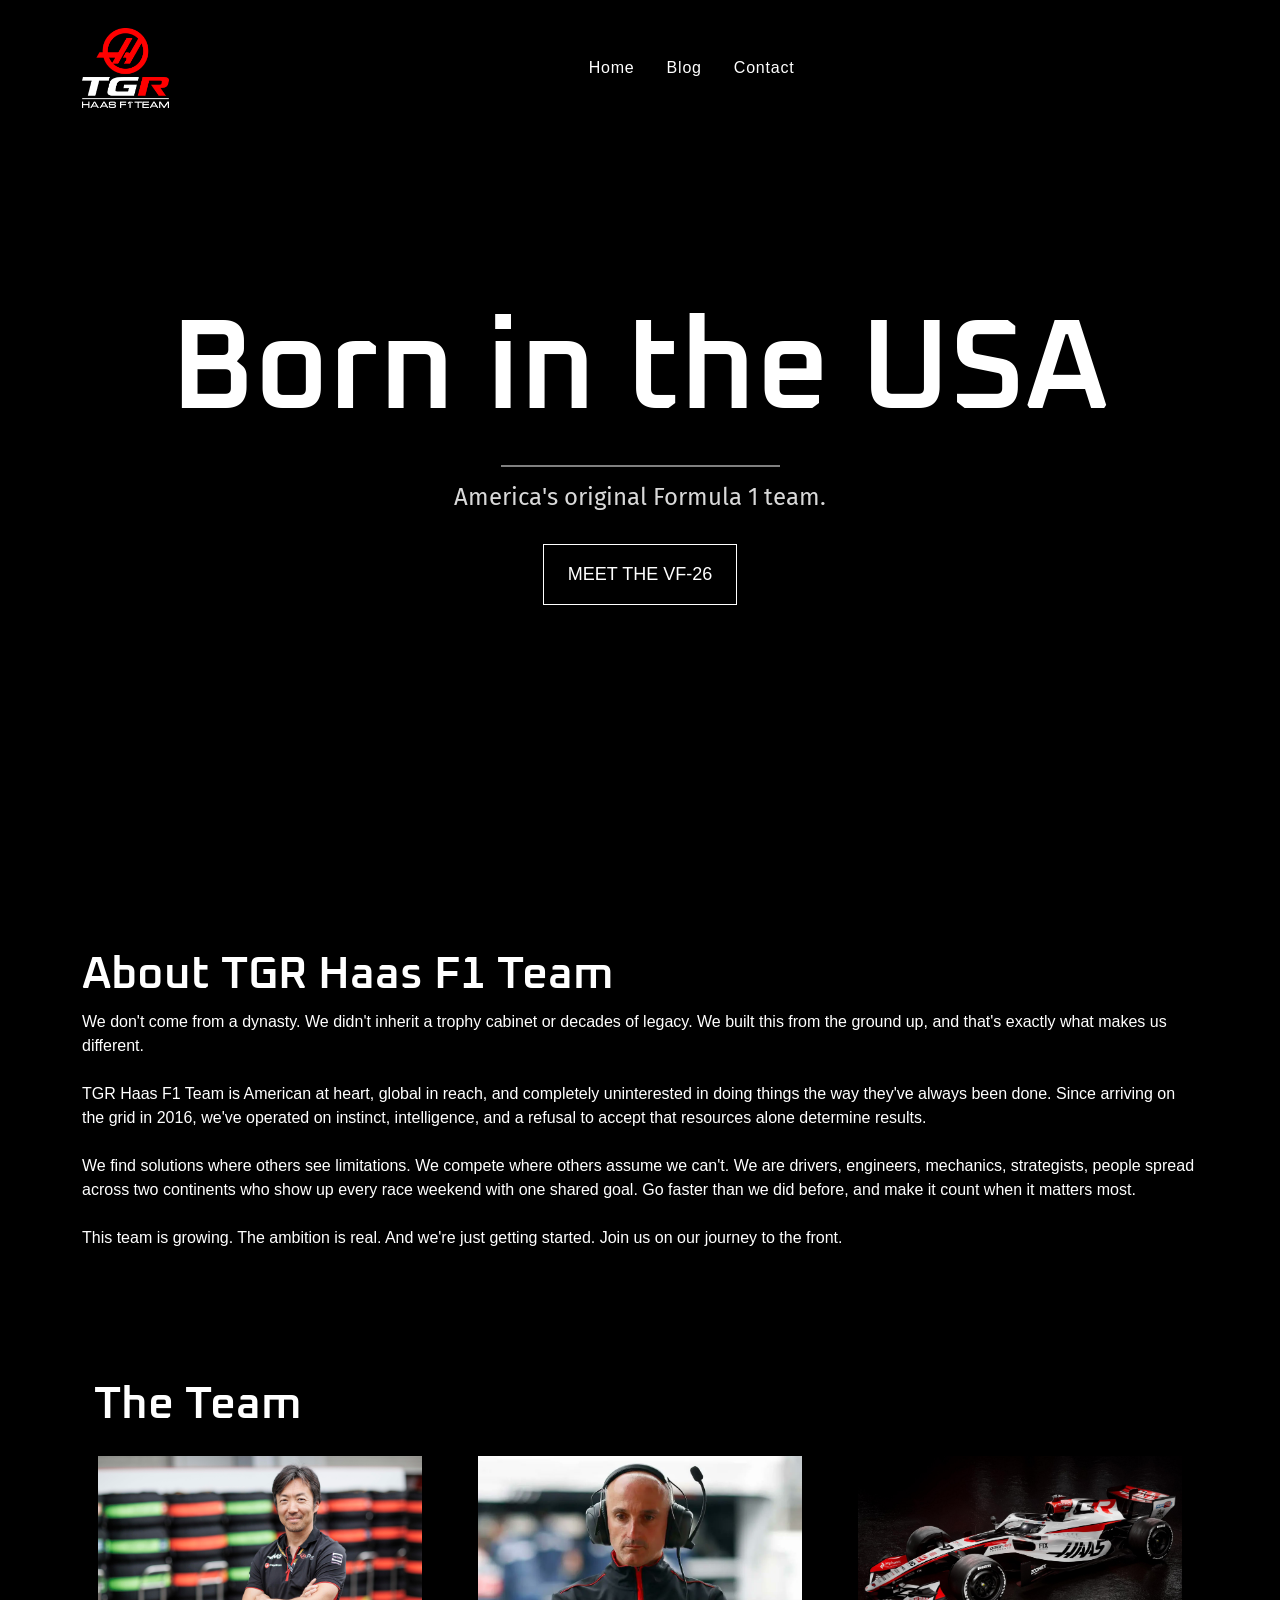
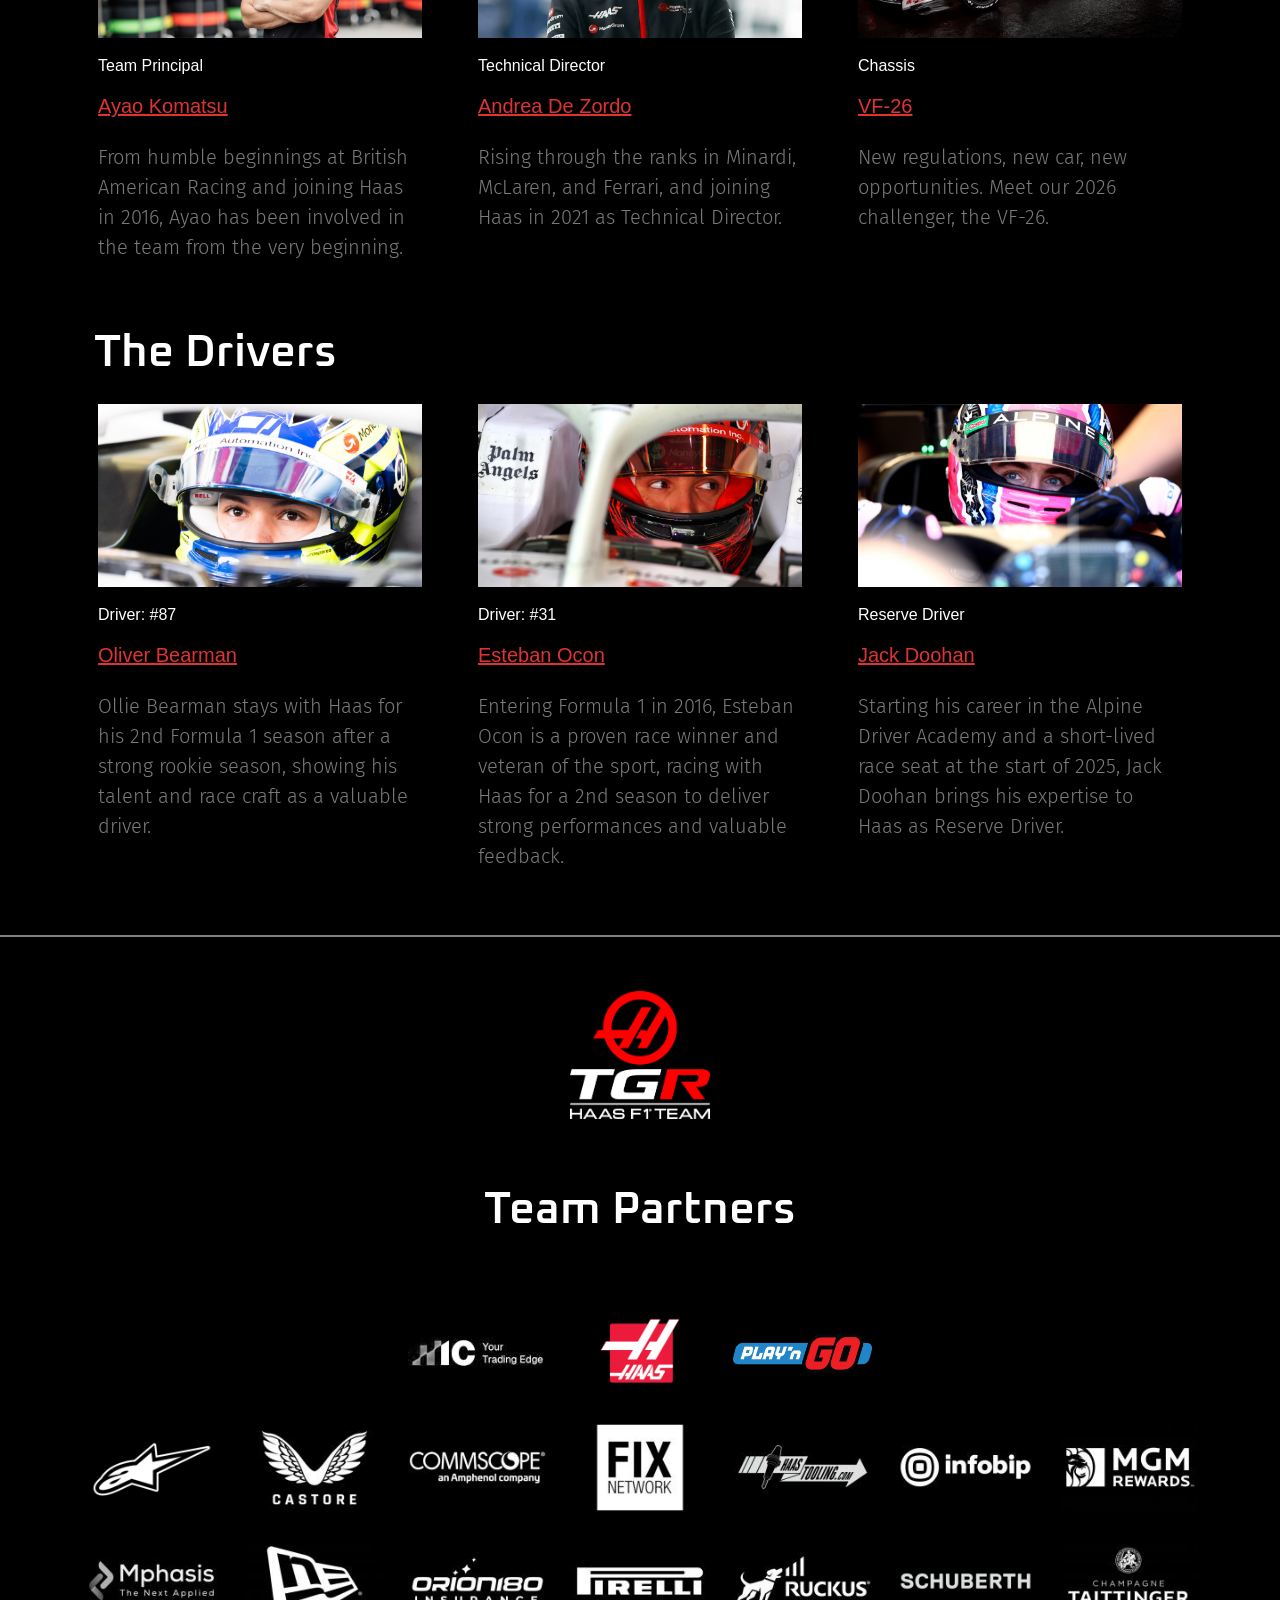
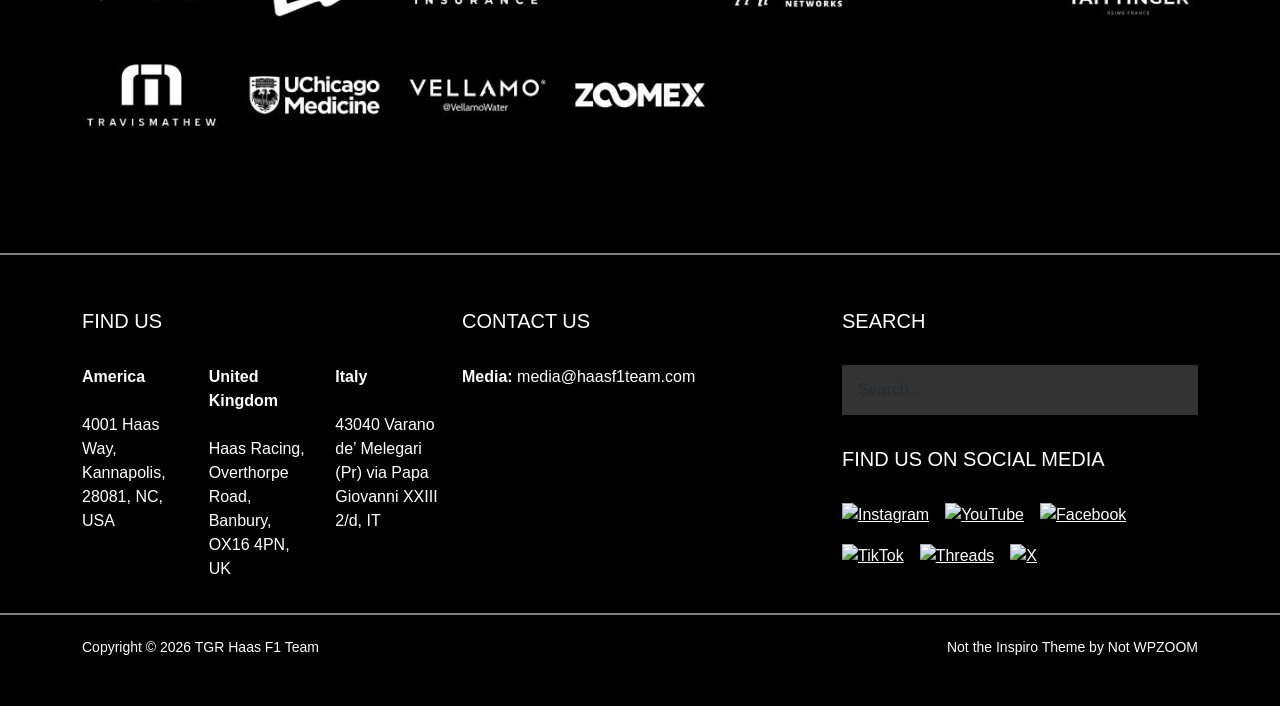
==== commit 352d1a3f: "Added driver pages and content on multiple pages" ====
--- a/index.html
+++ b/index.html
@@ -29,9 +29,9 @@
             </button>
             <div class="collapse navbar-collapse" id="navbarNav">
                 <ul class="navbar-nav mx-auto justify-content-center">
-                    <li class="nav-item"><a class="nav-link active" href="#">Home</a></li>
-                    <li class="nav-item"><a class="nav-link" href="#">About</a></li>
-                    <li class="nav-item"><a class="nav-link" href="#">Contact</a></li>
+                    <li class="nav-item"><a class="nav-link active" href="index.html">Home</a></li>
+                    <li class="nav-item"><a class="nav-link" href="blog.html">Blog</a></li>
+                    <li class="nav-item"><a class="nav-link" href="careers-and-media.html">Contact</a></li>
                 </ul>
             </div>
         </div>
@@ -47,7 +47,7 @@
             <h1 class="hero-heading">Born in the USA</h1>
             <hr>
             <h6 class="hero-subheading mt-3">America's original Formula 1 team.</h6>
-            <a href="#" class="btn btn-primary btn-lg mt-4">MEET THE VF-26</a>
+            <a href="vf-26.html" class="btn btn-primary btn-lg mt-4">MEET THE VF-26</a>
         </div>
     </section>
 
@@ -115,7 +115,7 @@
                     <div class="card-body">
                         <img src="media/ollie.png" class="img-fluid" alt="..." width="400" height="300">
                         <c>Driver: #87</c>
-                        <h5><a class="link-opacity-100" href="#">Oliver Bearman</a></h5>
+                        <h5><a class="link-opacity-100" href="oliver-bearman.html">Oliver Bearman</a></h5>
                         <p class="card-text">Ollie Bearman stays with Haas for his 2nd Formula 1 season after a strong rookie season, showing his talent and race craft as a valuable driver.</p>
                     </div>
                 </div>
@@ -125,7 +125,7 @@
                     <div class="card-body">
                         <img src="media/esteban.png" class="img-fluid" alt="..." width="400" height="300">
                         <c>Driver: #31</c>
-                        <h5><a class="link-opacity-100" href="#">Esteban Ocon</a></h5>
+                        <h5><a class="link-opacity-100" href="esteban-ocon.html">Esteban Ocon</a></h5>
                         <p class="card-text">Entering Formula 1 in 2016, Esteban Ocon is a proven race winner and veteran of the sport, racing with Haas for a 2nd season to deliver strong performances and valuable feedback.</p>
                     </div>
                 </div>
@@ -265,8 +265,7 @@
         <hr class="page-separator">
         <div class="container">
             <div class="row">
-
-                <!-- Left column — contains 3 sub-columns -->
+                <!-- Left Column -->
                 <div class="col-md-4">
                     <h5 class="footer-heading">FIND US</h5>
                     <div class="row">
--- a/styles.css
+++ b/styles.css
@@ -10,6 +10,10 @@
         font-family: Oxanium, sans-serif;
         font-weight: 600;
         font-size: 45px;}
+    h2{
+        font-family: Oxanium, sans-serif;
+        font-weight: 500;
+    }
     .page-separator{
         width: 100%;
         height: 8px;
@@ -29,7 +33,6 @@
         z-index: 10;
         background-color: transparent !important;
         background: linear-gradient(180deg, rgba(0, 0, 0, 1) 0%, rgba(0, 0, 0, 0) 100%);}
-    .navbar{ background-color: #000000 !important;}
     .navbar .navbar-brand{ color: #ffffff !important; }
     .navbar .navbar-nav{ gap: 16px; }
     .navbar .nav-link {
@@ -95,7 +98,7 @@
         inset: 0;
         background-color: rgba(0, 0, 0, 0.2);
         z-index: 1;}
-    .hero-video {
+    .hero-video, .hero-img {
         position: absolute;
         top: 50%;
         left: 50%;
@@ -105,6 +108,9 @@
         object-fit: cover;
         z-index: 0;}
 
+    .hero-half {
+        min-height: 50vh;}
+
     /* - Text Styling - */
     .hero-heading {
         font-family: 'Oxanium', sans-serif;;
@@ -130,6 +136,9 @@
         width: 25%;
         margin: 1rem auto;
         opacity: 0.5;}
+    hr.full-width{
+        width: 100%;
+    }
 
 /* ========== */
 
@@ -196,6 +205,46 @@
 
         /*==============================*/
 
+/* === Enquiry Form === */
+
+    .enquiry-input {
+        background-color: #000;
+        color: #ffffff;
+        border: 1px solid #444444;
+        border-radius: 0;
+        padding: 12px 16px;
+        font-family: 'Fira Sans', sans-serif;
+        font-size: 16px;}
+    .enquiry-input:focus {
+        background-color: #1a1a1a;
+        color: #ffffff;
+        border-color: #ffffff;
+        box-shadow: none;}
+    .enquiry-input::placeholder {
+        color: #888888;}
+    .enquiry-submit {
+        background-color: #df0000;
+        border-color: #df0000;
+        color: #ffffff;
+        border-radius: 0;
+        font-size: 18px;
+        padding: 16px 24px;
+        width: fit-content;}
+
+    .enquiry-submit:hover {
+        background-color: #a80000;
+        border-color: #a80000;
+        color: #ffffff;}
+    form.enquiry-form{
+        display: flex;
+        flex-direction: column;
+        gap: 32px;
+    }
+
+/* ========== */
+
+        /*==============================*/
+
 /* === Footer === */
 
     footer{
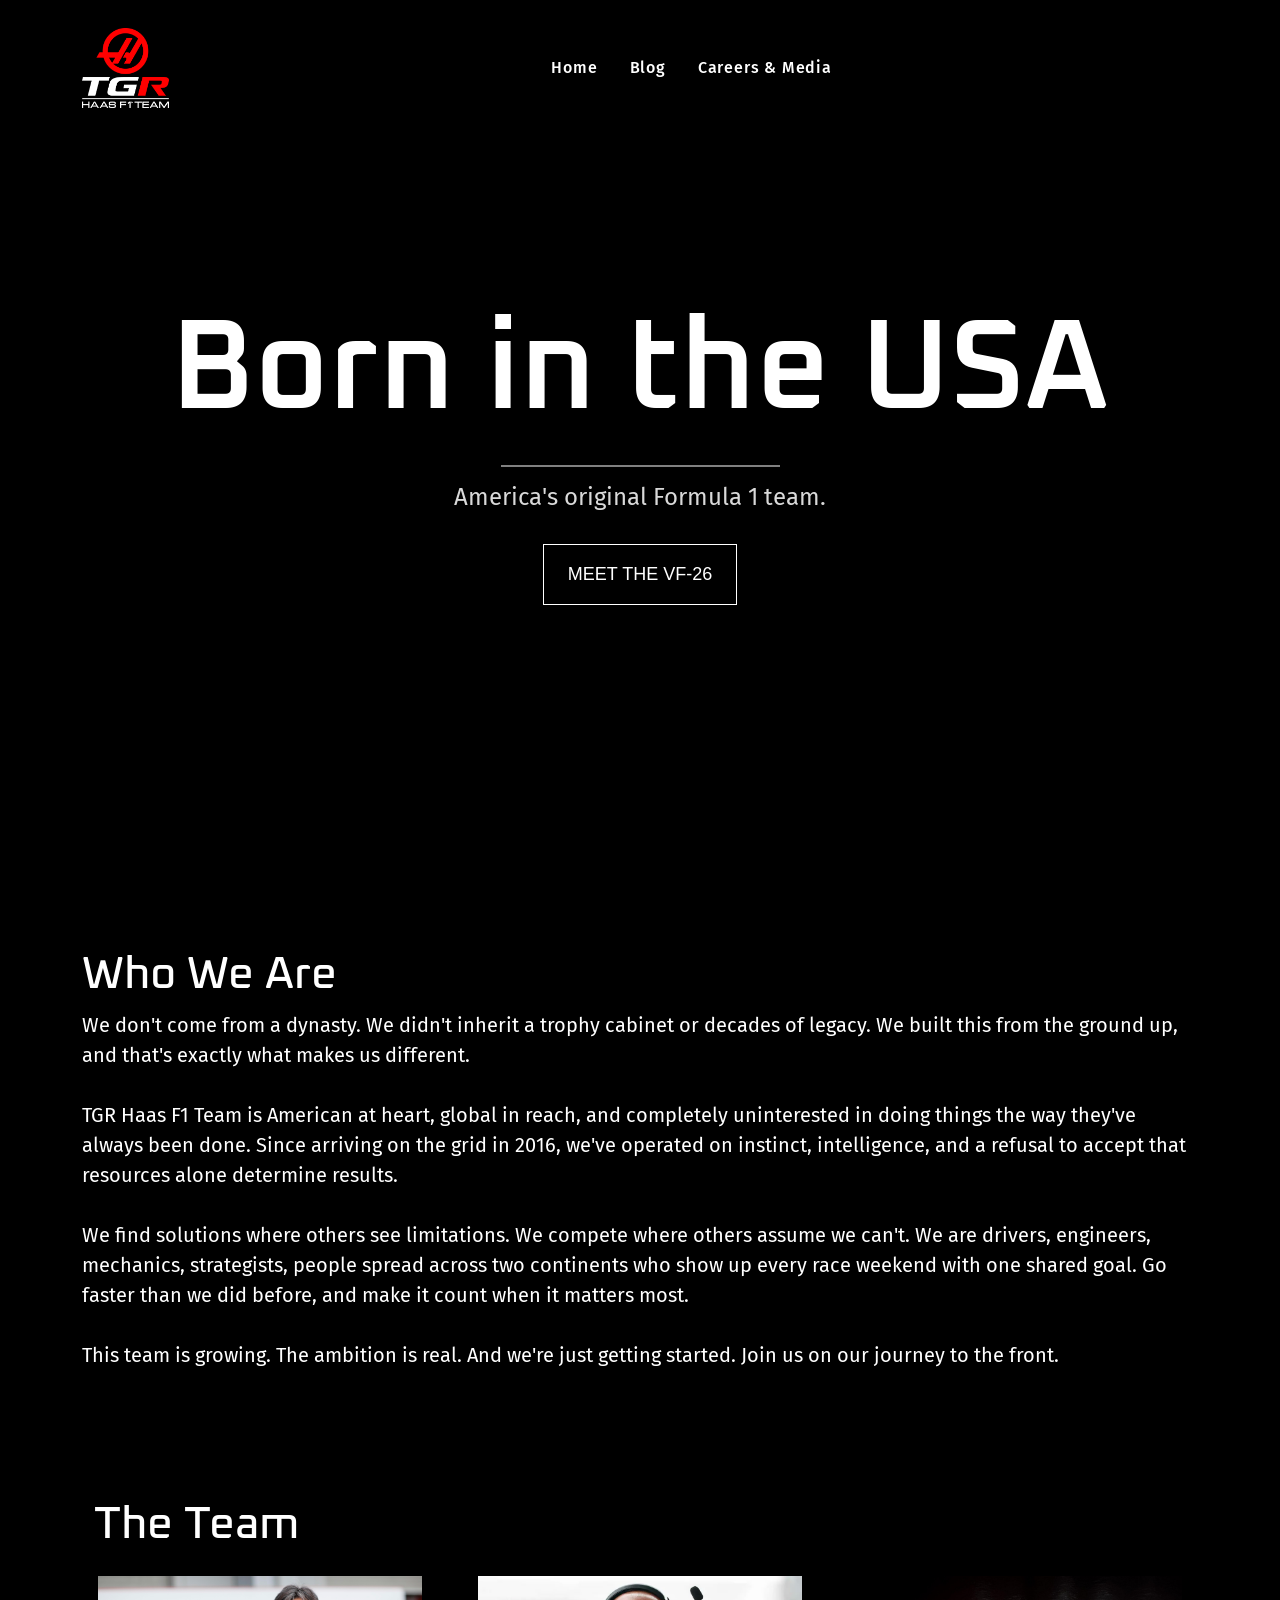
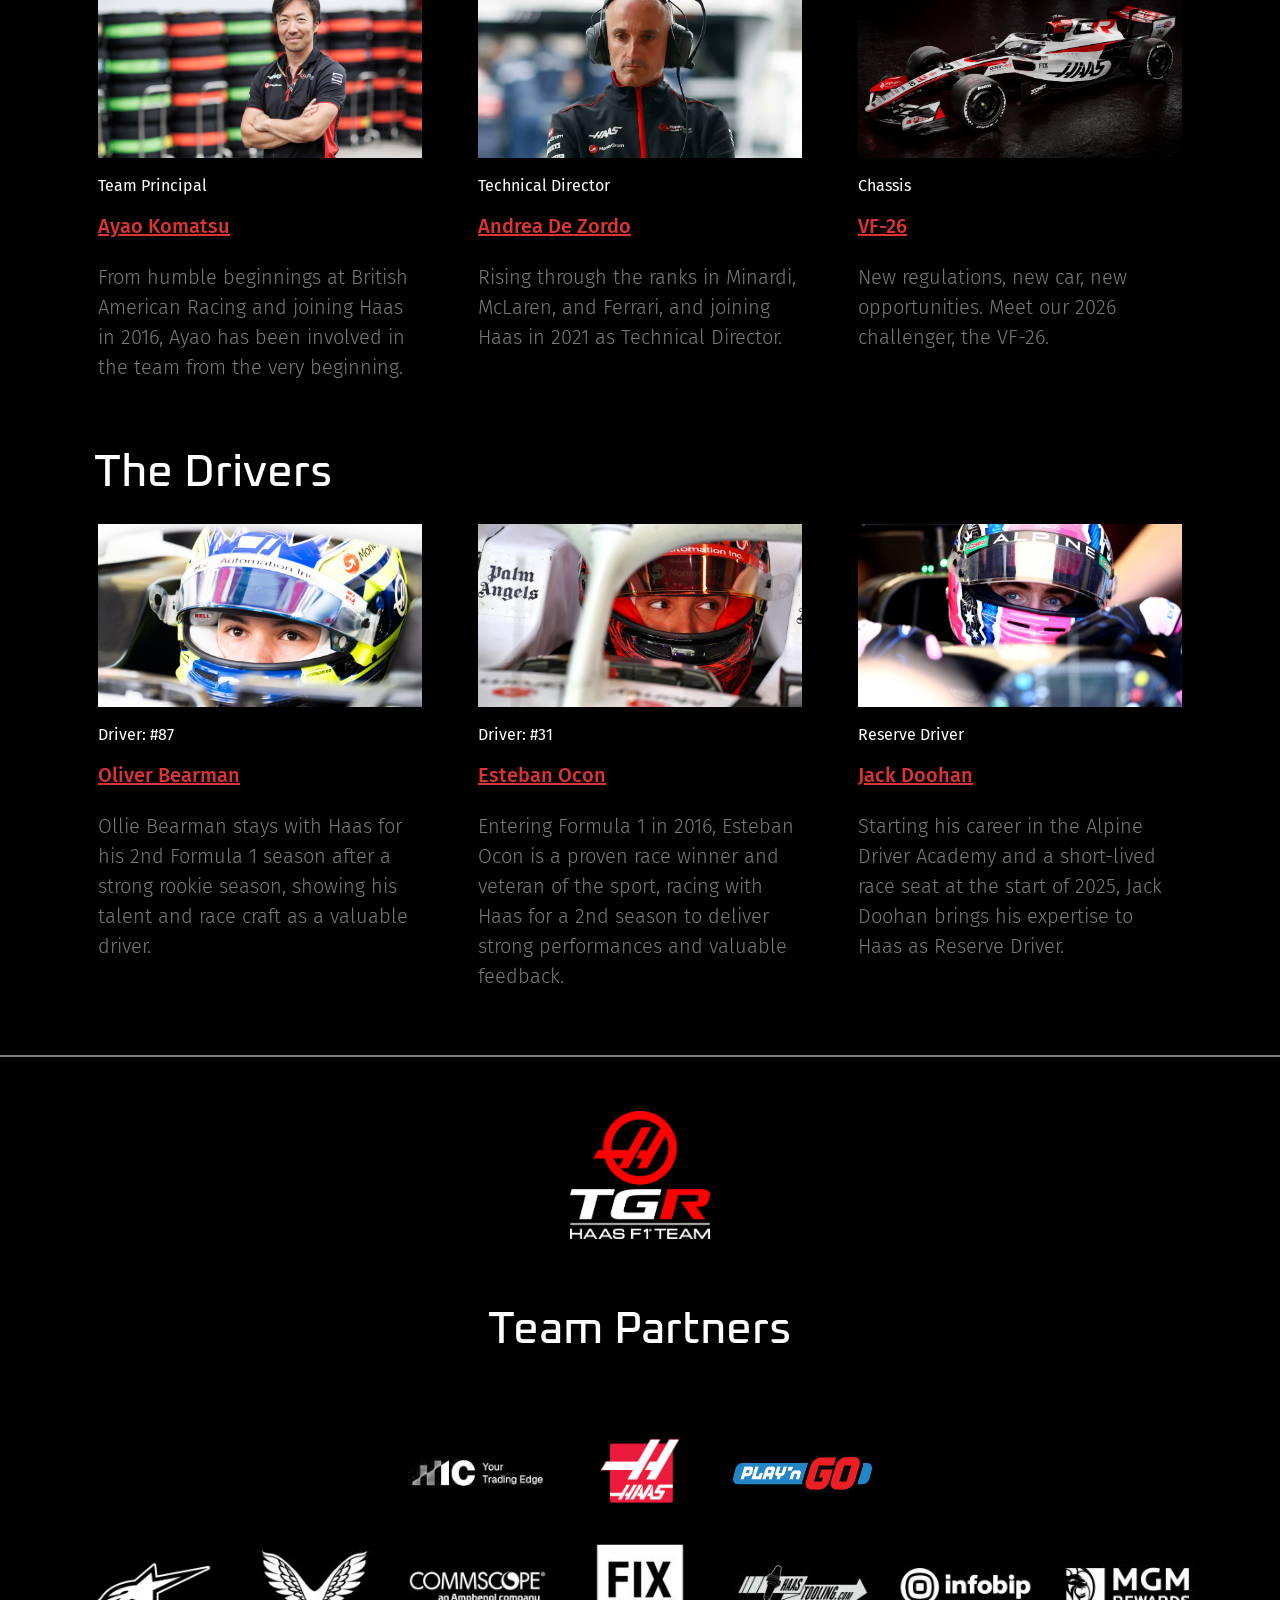
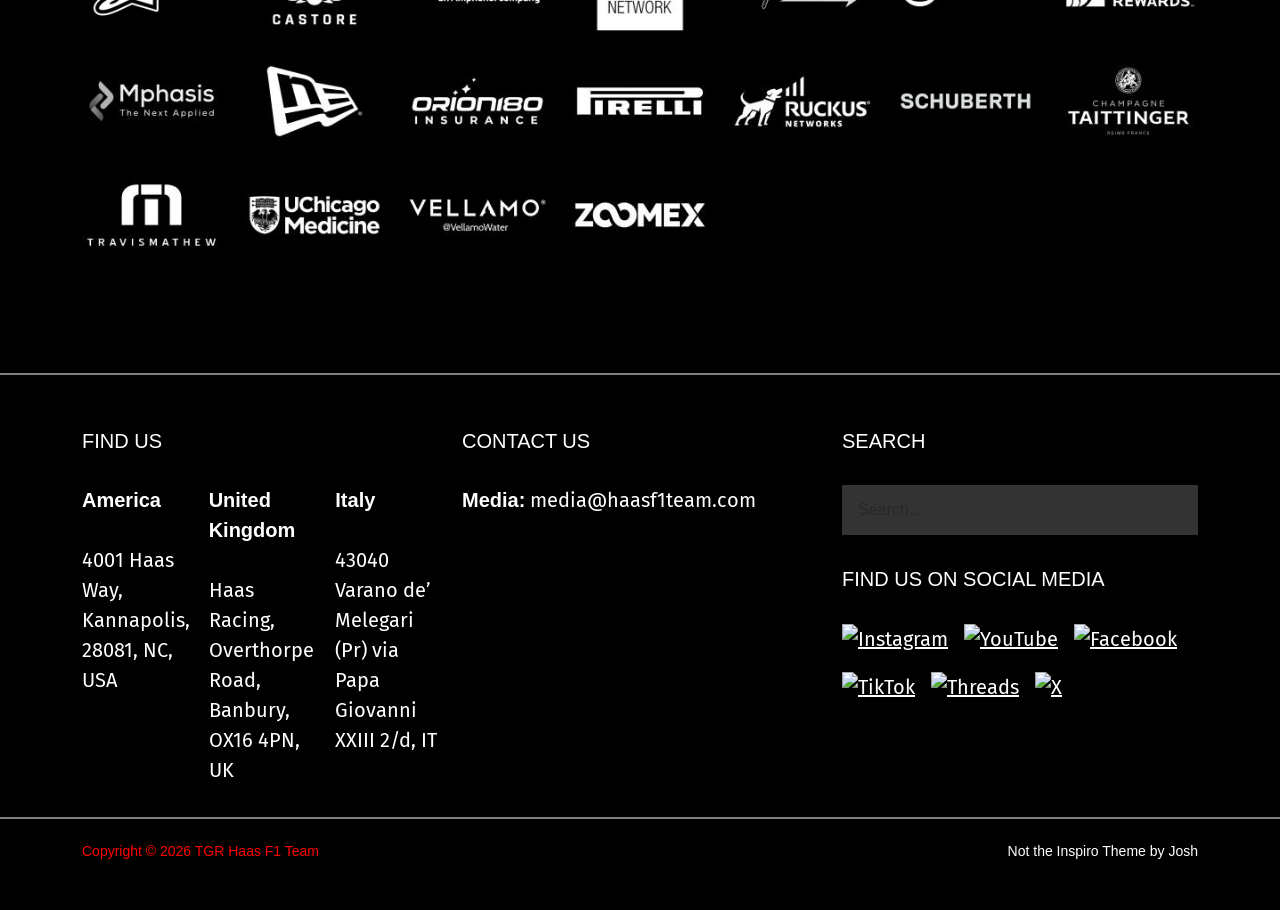
==== commit ff8c071b: "Added alt text and further styling" ====
--- a/index.html
+++ b/index.html
@@ -31,7 +31,7 @@
                 <ul class="navbar-nav mx-auto justify-content-center">
                     <li class="nav-item"><a class="nav-link active" href="index.html">Home</a></li>
                     <li class="nav-item"><a class="nav-link" href="blog.html">Blog</a></li>
-                    <li class="nav-item"><a class="nav-link" href="careers-and-media.html">Contact</a></li>
+                    <li class="nav-item"><a class="nav-link" href="careers-and-media.html">Careers & Media</a></li>
                 </ul>
             </div>
         </div>
@@ -54,7 +54,7 @@
     <!-- Main Content -->
     <main class="container my-5">
         <div class="header-container">
-            <h1>About TGR Haas F1 Team</h1>
+            <h1>Who We Are</h1>
         </div>
 
     <p style="margin-bottom: 128px">
@@ -74,7 +74,7 @@
             <div class="col-md-4">
                 <div class="card h-100">
                     <div class="card-body">
-                        <img src="media/ayao.jpg" class="img-fluid" alt="..." width="400" height="300">
+                        <img src="media/ayao.jpg" class="img-fluid" alt="A man with his arms crossed stood in front of stacks of tyres, wearing an unzipped black polo shirt and smiling" width="400" height="300">
                         <c>Team Principal</c>
                         <h5><a class="link-opacity-100" href="ayao-komatsu.html">Ayao Komatsu</a></h5>
                         <p class="card-text">From humble beginnings at British American Racing and joining Haas in 2016, Ayao has been involved in the team from the very beginning.</p>
@@ -84,7 +84,7 @@
             <div class="col-md-4">
                 <div class="card h-100">
                     <div class="card-body">
-                        <img src="media/andrea.png" class="img-fluid" alt="..." width="400" height="300">
+                        <img src="media/andrea.png" class="img-fluid" alt="A man looking towards the camera with a serious look, wearing a black jacket and a large headset" width="400" height="300">
                         <c>Technical Director</c>
                         <h5><a class="link-opacity-100" href="andrea-de-zordo.html">Andrea De Zordo</a></h5>
                         <p class="card-text">Rising through the ranks in Minardi, McLaren, and Ferrari, and joining Haas in 2021 as Technical Director.</p>
@@ -94,7 +94,7 @@
             <div class="col-md-4">
                 <div class="card h-100">
                     <div class="card-body">
-                        <img src="media/vf26.jpg" class="img-fluid" alt="..." width="400" height="300">
+                        <img src="media/vf26.jpg" class="img-fluid" alt="A black, white, and red Haas racecar on a black asphalt floor in a dark environment" width="400" height="300">
                         <c>Chassis</c>
                         <h5><a class="link-opacity-100" href="vf-26.html">VF-26</a></h5>
                         <p class="card-text">New regulations, new car, new opportunities. Meet our 2026 challenger, the VF-26.</p>
@@ -113,7 +113,7 @@
             <div class="col-md-4">
                 <div class="card h-100">
                     <div class="card-body">
-                        <img src="media/ollie.png" class="img-fluid" alt="..." width="400" height="300">
+                        <img src="media/ollie.png" class="img-fluid" alt="A man in a blue and yellow helmet with Haas Automation Inc written across the visor, looking out away from the camera" width="400" height="300">
                         <c>Driver: #87</c>
                         <h5><a class="link-opacity-100" href="oliver-bearman.html">Oliver Bearman</a></h5>
                         <p class="card-text">Ollie Bearman stays with Haas for his 2nd Formula 1 season after a strong rookie season, showing his talent and race craft as a valuable driver.</p>
@@ -123,7 +123,7 @@
             <div class="col-md-4">
                 <div class="card h-100">
                     <div class="card-body">
-                        <img src="media/esteban.png" class="img-fluid" alt="..." width="400" height="300">
+                        <img src="media/esteban.png" class="img-fluid" alt="A man in a black and red helmet sat in a white racecar, looking off to the side" width="400" height="300">
                         <c>Driver: #31</c>
                         <h5><a class="link-opacity-100" href="esteban-ocon.html">Esteban Ocon</a></h5>
                         <p class="card-text">Entering Formula 1 in 2016, Esteban Ocon is a proven race winner and veteran of the sport, racing with Haas for a 2nd season to deliver strong performances and valuable feedback.</p>
@@ -133,7 +133,7 @@
             <div class="col-md-4">
                 <div class="card h-100">
                     <div class="card-body">
-                        <img src="media/jack.png" class="img-fluid" alt="..." width="400" height="300">
+                        <img src="media/jack.png" class="img-fluid" alt="A man wearing a black, blue, and pink helmet with Alpine across the lifted visor, looking through the gap towards the camera" width="400" height="300">
                         <c>Reserve Driver</c>
                         <h5><a class="link-opacity-100" href="#">Jack Doohan</a></h5>
                         <p class="card-text">Starting his career in the Alpine Driver Academy and a short-lived race seat at the start of 2025, Jack Doohan brings his expertise to Haas as Reserve Driver.</p>
@@ -157,15 +157,15 @@
             <div class="grid-item"></div>
 
             <div class="grid-item">
-                <img src="media/sponsors/ic.png" alt="">
-            </div>
-
-            <div class="grid-item">
-                <img src="media/sponsors/Haas%20Automation@2x.png" alt="">
-            </div>
-
-            <div class="grid-item">
-                <img src="media/sponsors/playngo_logo.png" alt="" width="120" height="90" style="object-fit: contain;">
+                <img src="media/sponsors/ic.png" alt="IC Trading logo">
+            </div>
+
+            <div class="grid-item">
+                <img src="media/sponsors/Haas%20Automation@2x.png" alt="Haas Automation logo">
+            </div>
+
+            <div class="grid-item">
+                <img src="media/sponsors/playngo_logo.png" alt="Play'n GO logo" width="120" height="90" style="object-fit: contain;">
             </div>
 
             <div class="grid-item"></div>
@@ -174,75 +174,75 @@
 
 
             <div class="grid-item">
-                <img src="media/sponsors/alpinestars-png_0.png" alt="">
-            </div>
-
-            <div class="grid-item">
-                <img src="media/sponsors/castore-logo_1.png" alt="">
-            </div>
-
-            <div class="grid-item">
-                <img src="media/sponsors/cs-logo.png" alt="">
-            </div>
-
-            <div class="grid-item">
-                <img src="media/sponsors/fix-network_logo_1.png" alt="">
-            </div>
-
-            <div class="grid-item">
-                <img src="media/sponsors/haas-tooling.png" alt="">
-            </div>
-
-            <div class="grid-item">
-                <img src="media/sponsors/infobip-logo_1.png" alt="">
-            </div>
-
-            <div class="grid-item">
-                <img src="media/sponsors/mgm-logo.png" alt="">
-            </div>
-
-            <div class="grid-item">
-                <img src="media/sponsors/mphasis_logo_black_1080px.png" alt="">
-            </div>
-
-            <div class="grid-item">
-                <img src="media/sponsors/new_era_logo_0.png" alt="">
-            </div>
-
-            <div class="grid-item">
-                <img src="media/sponsors/website_logos_orion180_black_hoz.png">
-            </div>
-
-            <div class="grid-item">
-                <img src="media/sponsors/pirelli.png" alt="">
-            </div>
-
-            <div class="grid-item">
-                <img src="media/sponsors/rukus-logo.png" alt="">
-            </div>
-
-            <div class="grid-item">
-                <img src="media/sponsors/schuberth.png" alt="">
-            </div>
-
-            <div class="grid-item">
-                <img src="media/sponsors/website_taittinger_logo.png" alt="">
-            </div>
-
-            <div class="grid-item">
-                <img src="media/sponsors/travismathew.png" alt="">
-            </div>
-
-            <div class="grid-item">
-                <img src="media/sponsors/ucm_logo.png" alt="">
-            </div>
-
-            <div class="grid-item">
-                <img src="media/sponsors/vellamo.png" alt="">
-            </div>
-
-            <div class="grid-item">
-                <img src="media/sponsors/zoomex_logo.png" alt="">
+                <img src="media/sponsors/alpinestars-png_0.png" alt="Alpinestars logo">
+            </div>
+
+            <div class="grid-item">
+                <img src="media/sponsors/castore-logo_1.png" alt="Castore logo">
+            </div>
+
+            <div class="grid-item">
+                <img src="media/sponsors/cs-logo.png" alt="Commscope logo">
+            </div>
+
+            <div class="grid-item">
+                <img src="media/sponsors/fix-network_logo_1.png" alt="Fix Network logo">
+            </div>
+
+            <div class="grid-item">
+                <img src="media/sponsors/haas-tooling.png" alt="Haas Tooling logo">
+            </div>
+
+            <div class="grid-item">
+                <img src="media/sponsors/infobip-logo_1.png" alt="Infobip logo">
+            </div>
+
+            <div class="grid-item">
+                <img src="media/sponsors/mgm-logo.png" alt="MGM Resorts logo">
+            </div>
+
+            <div class="grid-item">
+                <img src="media/sponsors/mphasis_logo_black_1080px.png" alt="Mphasis logo">
+            </div>
+
+            <div class="grid-item">
+                <img src="media/sponsors/new_era_logo_0.png" alt="New Era logo">
+            </div>
+
+            <div class="grid-item">
+                <img src="media/sponsors/website_logos_orion180_black_hoz.png" alt="Orion180 logo">
+            </div>
+
+            <div class="grid-item">
+                <img src="media/sponsors/pirelli.png" alt="Pirelli logo">
+            </div>
+
+            <div class="grid-item">
+                <img src="media/sponsors/rukus-logo.png" alt="Rukus logo">
+            </div>
+
+            <div class="grid-item">
+                <img src="media/sponsors/schuberth.png" alt="Schuberth logo">
+            </div>
+
+            <div class="grid-item">
+                <img src="media/sponsors/website_taittinger_logo.png" alt="Taittinger Champagne logo">
+            </div>
+
+            <div class="grid-item">
+                <img src="media/sponsors/travismathew.png" alt="TravisMathew logo">
+            </div>
+
+            <div class="grid-item">
+                <img src="media/sponsors/ucm_logo.png" alt="University of Chicago Medicine logo">
+            </div>
+
+            <div class="grid-item">
+                <img src="media/sponsors/vellamo.png" alt="Vellamo logo">
+            </div>
+
+            <div class="grid-item">
+                <img src="media/sponsors/zoomex_logo.png" alt="Zoomex logo">
             </div>
 
             <div class="grid-item">
@@ -331,8 +331,8 @@
         <hr class="page-separator">
         <div class="container">
             <div class="d-flex justify-content-between">
-                <small>Copyright © 2026 TGR Haas F1 Team</small>
-                <small>Not the Inspiro Theme by Not WPZOOM</small>
+                <small style="color: red">Copyright © 2026 TGR Haas F1 Team</small>
+                <small>Not the Inspiro Theme by Josh</small>
             </div>
         </div>
 
--- a/styles.css
+++ b/styles.css
@@ -8,11 +8,21 @@
         background-color: #000000;}
     h1{
         font-family: Oxanium, sans-serif;
-        font-weight: 600;
+        font-weight: 500;
         font-size: 45px;}
-    h2{
+    h2, h4{
         font-family: Oxanium, sans-serif;
         font-weight: 500;
+    }
+    p, a{
+        font-family: Fira Sans, sans-serif;
+        font-weight: 400;
+        font-size: 20px;
+    }
+    c{
+        font-family: Fira Sans, sans-serif;
+        font-weight: 400;
+        font-size: 16px;
     }
     .page-separator{
         width: 100%;
